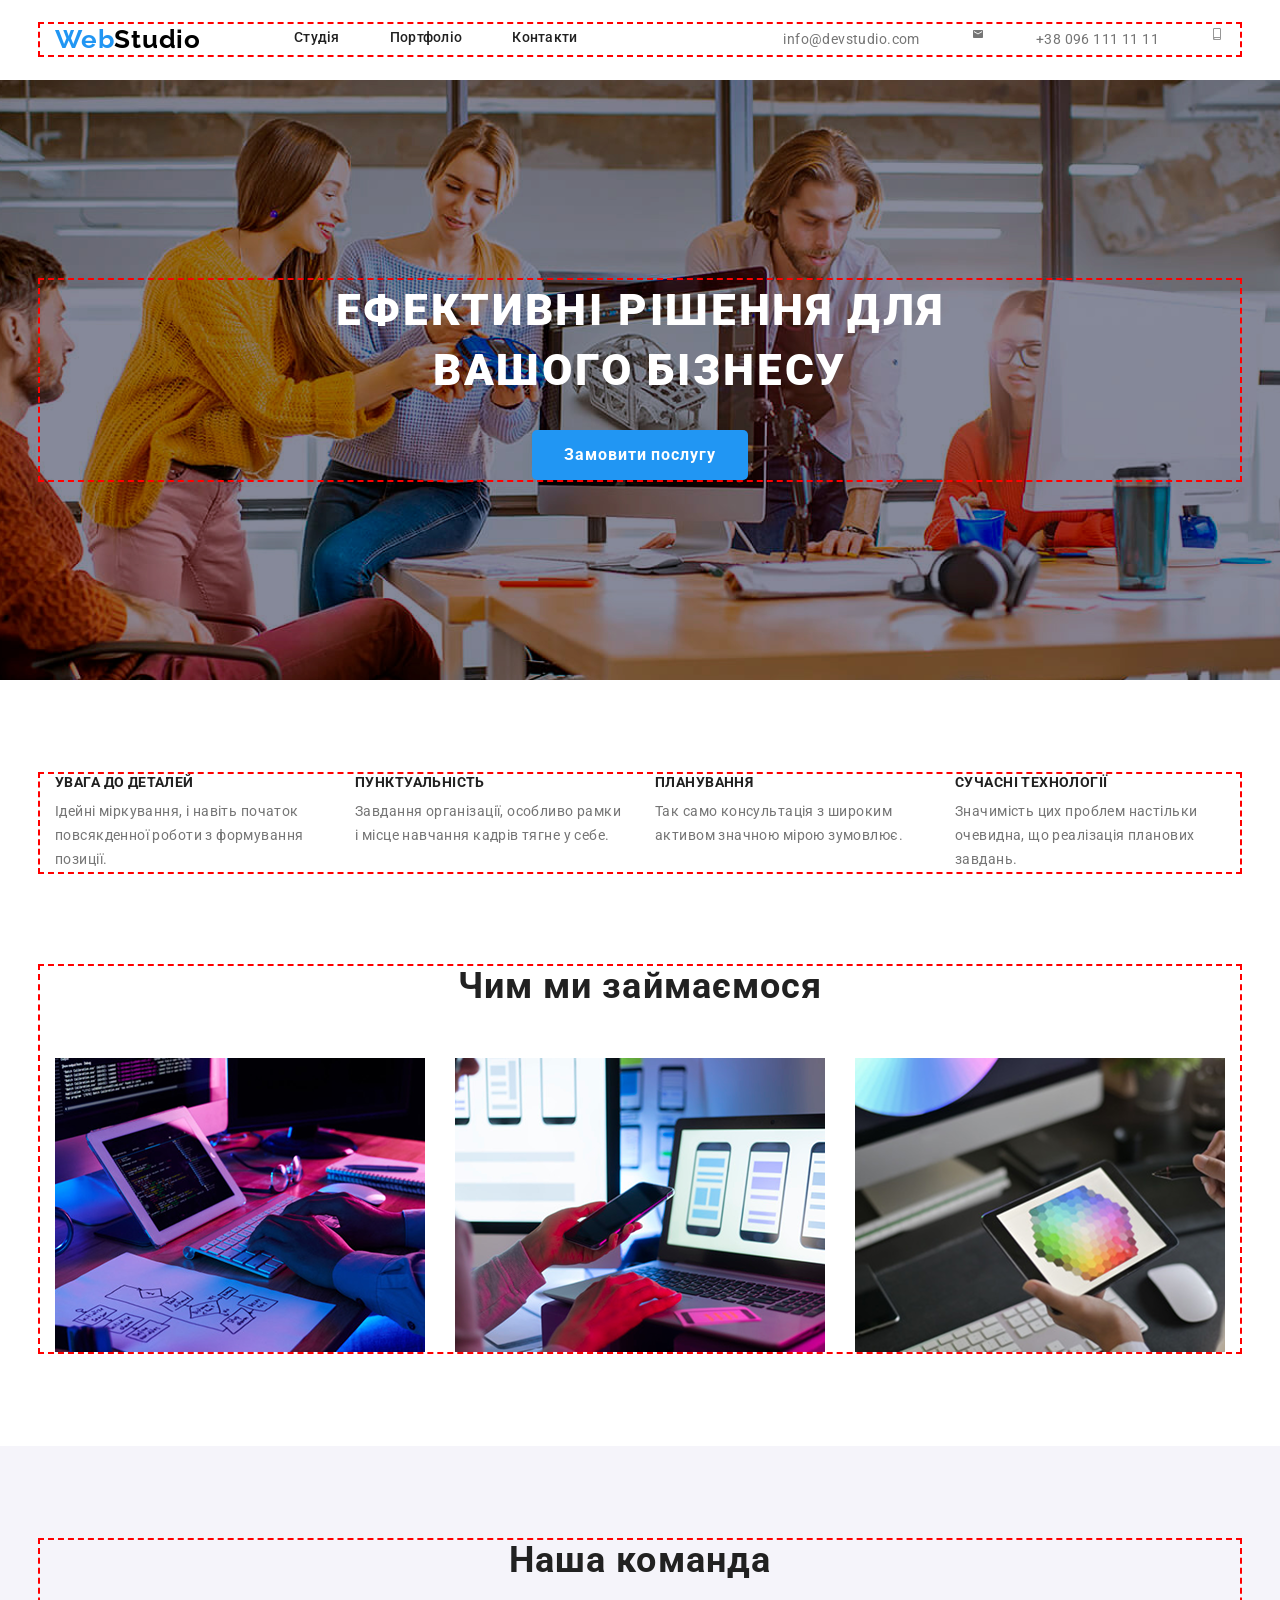
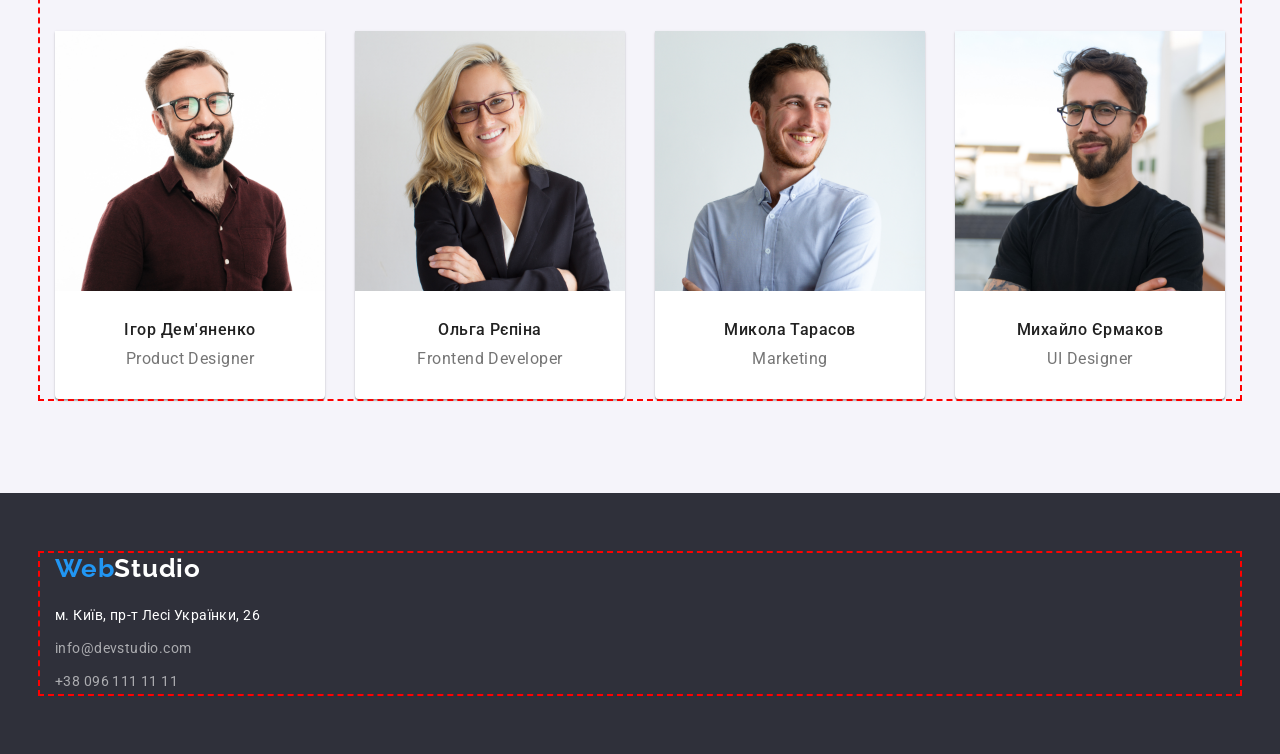
==== index.html @ 9918367f "svg sprites" ====
<!DOCTYPE html>
<html lang="en">
<head>
    <meta charset="UTF-8">
    <meta name="viewport" content="width=device-width, initial-scale=1.0">
    <title>WebStudio</title>
<link rel="preconnect" href="https://fonts.googleapis.com">
<link rel="preconnect" href="https://fonts.gstatic.com" crossorigin>
<link href="https://fonts.googleapis.com/css2?family=Raleway:ital,wght@0,100..900;1,100..900&family=Roboto:ital,wght@0,100..900;1,100..900&display=swap" rel="stylesheet">
<link rel="stylesheet" href="https://cdnjs.cloudflare.com/ajax/libs/modern-normalize/3.0.1/modern-normalize.min.css" integrity="sha512-q6WgHqiHlKyOqslT/lgBgodhd03Wp4BEqKeW6nNtlOY4quzyG3VoQKFrieaCeSnuVseNKRGpGeDU3qPmabCANg==" crossorigin="anonymous" referrerpolicy="no-referrer" />    
<link rel="stylesheet" href="./Css/reset.css">
<link rel="stylesheet" href="./Css/style.css">
</head>
<body>
<header class="header">
<div class="container">
<a class="header-logo" href="./index.html">
  <span class="header-logo-blue">Web</span>Studio
</a>
<nav class="header-navigation">
<ul class="header-list">
 <li class="header-item"><a class="header-link" href="./index.html">Студія</a></li>
 <li class="header-item"><a class="header-link" href="./portfolio.html">Портфоліо</a></li>
 <li class="header-item"><a class="header-link" href="">Контакти</a></li>  
</ul>
</nav>
<ul class="header-contacts">
    <li class="header-contacts-item"><a class="header-contacts-email" href="mailto:info@devstudio.com">info@devstudio.com</a></li><svg class="header-icons">
        <use href="/Images/symbol-defs.svg#email"></use>

    </svg>
    <li class="header-contacts-item"><a class="header-contacts-tel" href="tel:+38 096 111 11 11">+38 096 111 11 11</a></li><svg class="header-icons">
        <use href="/Images/symbol-defs.svg#smartphone"></use>

    </svg>
</ul>
<button type="button" class="header-menu">
    <img class="header-mobile" src="./Images/menu_40px.png" alt="Відкрити меню">
</button>
</div>
</header>  
<main class="main">
<section class="hero">
<div class="container">
<h1 class="hero-title">Ефективні рішення для вашого бізнесу</h1>
<button class="hero-button" type="button">Замовити послугу</button>   
</div>
</section>
 <section class="features">
<div class="container">
<ul class="features-list">
    <li class="features-item"> 
        <h3 class="features-title">УВАГА ДО ДЕТАЛЕЙ</h3>
        <p class="features-text">Ідейні міркування, і навіть початок повсякденної роботи з формування позиції.</p>
    </li>
    <li class="features-item">
        <h3 class="features-title">ПУНКТУАЛЬНІСТЬ</h3>
        <p class="features-text">Завдання організації, особливо рамки і місце навчання кадрів тягне у себе.</p>
    </li>
    <li class="features-item">
        <h3 class="features-title">ПЛАНУВАННЯ</h3>
        <p class="features-text">Так само консультація з широким активом значною мірою зумовлює.</p>
    </li>
    <li class="features-item">
        <h3 class="features-title">СУЧАСНІ ТЕХНОЛОГІЇ</h3>
        <p class="features-text">Значимість цих проблем настільки очевидна, що реалізація планових завдань.</p>
    </li>
</ul>
</div>
</section>
<section class="gallery">
<div class="container">
<h2 class="gallery-title">Чим ми займаємося</h2>
<ul class="gallery-list">
    <li class="gallery-item"><img class="gallery-img" src="./Images/Keyboard.png" alt="Coding"></li>
    <li class="gallery-item"><img class="gallery-img" src="./Images/Phone.png" alt="MultiDeviceSupport"></li>
    <li class="gallery-item"><img class="gallery-img" src="./Images/ColorChange.png" alt="Design"></li>
</ul>  
</div> 
</section> 
<section class="team">
    <div class="container">
<h2 class="team-title">Наша команда</h2>    
<ul class="team-list">
    <li class="team-item">
        <img class="team-img" src="./Images/ІгорДем'яненко.png" alt="Product Designer">
        <h3 class="team-name">Ігор Дем'яненко</h3>
        <p class="team-text">Product Designer</p>
    </li>
    <li class="team-item">
        <img class="team-img" src="./Images/ОльгаРєпіна.png" alt="Frontend Developer">
        <h3 class="team-name">Ольга Рєпіна</h3>
        <p class="team-text">Frontend Developer</p>
    </li>
    <li class="team-item">
        <img class="team-img" src="./Images/МиколаТарасов.png" alt="Marketing">
        <h3 class="team-name">Микола Тарасов</h3>
        <p class="team-text">Marketing</p>
    </li>
    <li class="team-item">
        <img class="team-img" src="./Images/МихайлоЄрмаков.png" alt="UI Designer">
        <h3 class="team-name">Михайло Єрмаков</h3>
        <p class="team-text">UI Designer</p>
    </li>
</ul>
</div>
</section>
</main>  
 <footer class="footer">
<div class="container">
<div class="footer-box">
<a class="footer-logo" href="./index.html">
  <span class="footer-logo-blue">Web</span>Studio
</a>  
<ul class="contacts">
<li class="contacts-item"><p class="contacts-address">м. Київ, пр-т Лесі Українки, 26</p></li>
<li class="contacts-item"><a class="contacts-email" href="mailto:info@devstudio.com">info@devstudio.com</a></li>
<li class="contacts-item"><a class="contacts-tel" href="tel:+38 096 111 11 11">+38 096 111 11 11</a></li>
</ul>
</div>
</div>
</footer>
<script src="./mobile-menu.js"></script>
</body>
</html>
---- Css/style.css ----
:root{    
--accent-color:#2196F3;
--title-color:#212121;
--text-color:#757575;
--text-white:#FFF;
--portfolio-border:#EEE;
--portfolio-bg: rgba(33, 150, 243, 0.90);
}
body {

font-family: "Roboto", sans-serif;
}
.header{
    display: flex;
    padding-top: 10px;
    padding-bottom: 10px;
}
.header-contacts-email{
color: var(--text-color);
font-family: Roboto;
font-size: 14px;
font-style: normal;
font-weight: 400;
line-height: 1.71;
letter-spacing: 0.42px;
animation-duration: 3000ms;
animation-name: LogoScale;    
}
.header-navigation{
display: none;
text-decoration: none;
}
.header-contacts-tel {
    color: var(--text-color); 
    font-family: Roboto;
    font-size: 14px;
    font-style: normal;
    font-weight: 400;
    line-height: 1.71;
    letter-spacing: 0.42px;



}
.header-item{
    animation-duration: 3000ms;
animation-name: LogoScale;
}
.header-contacts-item{
    animation-duration: 3000ms;
animation-name: LogoScale;
}

.header-logo {
color: #000; 
margin-right: auto;
font-family: Raleway;
font-size: 26px;
font-weight: 700;
line-height: 1.19;
letter-spacing: 0.72px;
text-decoration:none;
animation-duration: 3000ms;
animation-name: LogoScale;
animation-iteration-count: infinite;
}
.header-icons{
    width: 16.0px;
height: 12.0px;
fill: var(--text-color);
}
.header-contacts-tel{
    width: 16.0px;
height: 10.0px;

}
@keyframes LogoScale{
0%{
scale: 1;
}
50%{
   transform: rotate(3deg);
scale: 1.15;
}
100%{
scale: 1;
}
}
.header-logo-blue{
color: var(--accent-color);    
}
.header-list{
    list-style: none;
    display: flex;
    gap: 50px;
    
}
.header-contacts{
display: none;
list-style: none;
gap: 50px;
margin-left: auto;
}

.header-link{
    color: var(--title-color);
font-size: 14px;
font-style: normal;
font-weight: 500;
line-height: 1.14;
letter-spacing: 0.28px;
text-decoration: none;
}
.header-link::after{
    content: "";
        display: block;
        width: 100%;
        height: 5px;
        background-color: var(--accent-color);
        position: relative;
        left: 0;
        bottom: -20px;
        opacity: 0;
        border-radius: 2px;
}
.header-link:hover::after{
    opacity: 1;
}
.header-menu{
    width: 40.0px;
height: 40.0px;

}
.hero{
padding-top: 118px;
padding-bottom: 118px;
background-image: url(./Img.png);
background-repeat: no-repeat;
    background-size: cover;
    background-position: center;
  display: flex;
  align-items: center;
  justify-content: center;
text-align: center;
gap: 30px;
}
.hero-title{
    flex-shrink: 0;


    color: #FFF;
text-align: center;
font-family: Roboto;
font-size: 26px;
font-style: normal;
font-weight: 900;
line-height: 42px;
letter-spacing: 1.56px;
text-transform: uppercase;
        width: 100%;
        min-width: 0;

}
.hero-button{
width: 200.0px;
height: 50.0px;
background-color:var(--accent-color);
color: var(--text-white);
font-family: Roboto;
font-size: 16px;
font-style: normal;
font-weight: 700;
line-height: 1.87;
letter-spacing: 0.96px;
display: flex;
justify-content: center;
align-items: center;
border-radius: 5px;
    animation-duration: 3000ms;
animation-name: hbScale;
}
@keyframes hbScale{
    0%{
transform: scaleX(1);
transform: scaleY(1);
    }
25%{
transform: scaleX(1.3);
}   
    50%{
transform: scaleX(1.2);
transform: scaleY(1.2);
    }
    100%{
transform: scale(1);
    }
}
.features{
padding-top: 60px;
padding-bottom: 60px;
}
.features-list{
    display: flex;
  gap: 30px;
  flex-wrap: wrap;
}
.features-title{
    margin-bottom: 10px;
    color: var(--title-color);
text-align: center;
font-family: Roboto;
font-size: 14px;
font-style: normal;
font-weight: 700;
line-height: normal;
letter-spacing: 0.42px;
text-transform: uppercase;

}
.features-item{
animation-duration: 3000ms;
animation-name: ftItemScale;
}
@keyframes ftItemScale{
    0%{
transform: scale(1);
    }
    50%{
transform: scale(1.05);
    }
    100%{
transform: scale(1);
    }
}
@keyframes glItemScale{
0%{
transform: scale(1);
}
50%{
transform: scale(1.08);
}
100%{
transform: scale(1);
}
}
.features-text{
    color: var(--text-color);
font-family: Roboto;
font-size: 14px;
font-style: normal;
font-weight: 400;
line-height: 1.71;
letter-spacing: 0.42px;
}
.gallery{
padding-bottom: 94px;
display: none;
}
.gallery-title{
color: var(--title-color);
font-family: Roboto;
font-size: 36px;
font-style: normal;
font-weight: 700;
line-height: 1.16;
letter-spacing: 1.08px;
display: flex;
justify-content: center;
margin-bottom: 50px;
}
.gallery-list{

    display: flex;

    gap: 30px;
}
.gallery-item{
    
    animation-duration: 5000ms;
animation-name: glItemScale;
}
.team{
    background-color: #F5F4FA;
    padding-top: 60px;
    padding-bottom: 60px;
}
.team-list{
/* flex-direction: column;
    display: flex; */
    gap: 30px;
display: grid;
grid-template-columns: 100%;
}

.team-item{
border-radius: 0 0 4px 4px;
background: var(--text-white);
box-shadow: 0 1px 3px 0 rgba(0, 0, 0, 0.12), 0 1px 1px 0 rgba(0, 0, 0, 0.14), 0 2px 1px 0 rgba(0, 0, 0, 0.20);

animation-duration: 3000ms;
animation-name: tItemScale;

}
@keyframes tItemScale{
    0%{
transform: scale(1);
    }
    50%{
transform: scale(1.1);
    }
    100%{
transform: scale(1);        
    }
}
.team-title{
color: var(--title-color);
font-family: Roboto;
font-size: 28px;
font-style: normal;
font-weight: 700;
line-height: 1.16;
letter-spacing: 0.84px;
display: flex;
justify-content: center;
margin-bottom: 30px;
}
.team-name{
color: var(--title-color);
font-family: Roboto;
font-size: 16px;
font-style: normal;
font-weight: 500;
line-height: 1.18;
letter-spacing: 0.48px;
display: flex;
justify-content: center;
margin-top: 30px;
}
.team-text{
color:var(--text-color);
font-family: Roboto;
font-size: 16px;
font-style: normal;
font-weight: 400;
line-height: 1.18;
letter-spacing: 0.48px;
display: flex;
justify-content: center;
margin: 10px;
margin-bottom: 30px;
}
.footer{
    background-color: #2F303A;
    margin: 0%;
padding-top: 60px;
padding-bottom: 60px;
}
.footer-box{
    text-align: center;
}
.contacts{
list-style: none;
}
.contacts-address{
color: var(--text-white);
text-decoration: none;
font-family: Roboto;
font-size: 14px;
font-style: normal;
font-weight: 400;
line-height: 1.71;
letter-spacing: 0.42px;
margin-top: 20px;
margin-bottom: 9px;
}
.contacts-email{
    color: rgba(255, 255, 255, 0.60);
font-family: Roboto;
font-size: 14px;
font-style: normal;
font-weight: 400;
line-height: 1.71;
letter-spacing: 0.42px;
}
.contacts-tel{
    color: rgba(255, 255, 255, 0.60);
font-family: Roboto;
font-size: 14px;
font-style: normal;
font-weight: 400;
line-height: 1.71;
letter-spacing: 0.42px;
}
.contacts-item:nth-child(2){
    margin-bottom: 9px;
}
.fillters{
flex-wrap: wrap;    
display: flex;
justify-content: center;
flex-direction: row;
padding-top: 94px;
padding-bottom: 50px;
}
.fillters .container{
    width: 326.0px;
height: 91.0px;

}
.fillters-list{
list-style: none;
display: flex;
    justify-content: center;
    flex-direction: row;
gap: 8px;
}
.fillters-button{
background-color: #F5F4FA;
color:var(--title-color);
text-align: center;
font-family: Roboto;
font-size: 16px;
font-style: normal;
font-weight: 500;
line-height: 1.62;
letter-spacing: 0.48px;
border-radius: 4px;
}
.portfolio-list{
list-style: none;
display: flex;
justify-content: center;
align-items: center;
flex-wrap: wrap;
gap: 30px;
}
.portfolio-item{
background-color: var(--text-white);    
border: 1px solid var(--portfolio-border);
width: 100%;
}
.portfolio-item:hover{
    .over{
        opacity: 1;
    }
}
.wrapper{
    position: relative;
}
.wrap{
    padding-left: 24px;
    padding-right: 24px;
    padding-bottom: 20px;
    padding-top: 20px;
}
.over{
    position: absolute;
    top: 0;
    left: 0;
color: var(--text-white);
    font-size: 18px;
    font-style: normal;
    font-weight: 400;
    line-height: 28px;
    letter-spacing: 0.54px;
    background: var(--portfolio-bg);
    width: 100%;
    height: 100%;
    padding: 63px 24px;
    opacity: 0;
}
.portfolio-img{
width: 100%;
height: auto;
}
.portfolio-title{
color:var(--title-color);
font-family: Roboto;
font-size: 18px;
font-style: normal;
font-weight: 700;
line-height: 2;
letter-spacing: 1.08px;
display: flex;
    
}
.portfolio-text{
color: var(--text-color);
font-family: Roboto;
font-size: 16px;
font-style: normal;
font-weight: 400;
line-height: 1.85;
letter-spacing: 0.48px;

}
.footer-logo{
color: var(--text-white);
font-family: Raleway;
font-size: 26px;
font-weight: 700;
line-height: 1.19;
letter-spacing: 0.78px;
text-decoration:none;

}
.footer-logo-blue{
color: var(--accent-color);  
}  
.header-link:hover{
color: var(--accent-color);    
}
.header-contacts-email:hover{
color: var(--accent-color);
}
.header-contacts-tel:hover{
color: var(--accent-color);
}
.fillters-button:hover{
color: var(--text-white);
background-color: var(--accent-color);
}
.container{
    outline: 2px dashed red;
    max-width: 1200px;
        margin: 0 auto;
        padding: 0 15px;
}

.header .container {
    display: flex;
    align-items: center;
}
.hero .container{
display: flex;
flex-direction: column;
align-items: center;
gap: 30px;
}
.features .container{
    display: flex;
    align-items: center;
    justify-items: center;
    flex-direction: row;
}
.team .container{
display: flex;
align-items: center; 
justify-content: center;
flex-direction: column;   
}
.portfolio .container{
margin-bottom: 94px;
display: flex;
    justify-content: space-between;
    align-items: flex-start;
}





@media (min-width:480px) {
    .container{
        width: 480px;
    }
    .features-item{
        width: 450.0px;
    }
}



@media (min-width:768px) {
    .container{
        width: 768px;
    }
    .header{
    display: flex;
    padding-top: 21px;
    padding-bottom: 21px;
}
.header-logo{
    margin-right: 88px;
}
.header-navigation{
    display: block  ;
}
.header-navigation{
display: block;
text-decoration: none;
}
.hero{
padding-top: 118px;
padding-bottom: 118px;
background-image: url(./Img.png);
background-repeat: no-repeat;
    background-size: cover;
    background-position: center;
    background: rgba(47, 48, 58, 0.40);

  display: flex;
  align-items: center;
  justify-content: center;
text-align: center;
gap: 30px;
}
.hero-title{
    width: 360.0px;
height: 84.0px;
    color: #FFF;
text-align: center;
font-family: Roboto;
font-size: 26px;
font-style: normal;
font-weight: 900;
line-height: 42px;
letter-spacing: 1.56px;
text-transform: uppercase;

}


    .features-item{
        width: 354.0px;
    }
    .features-title{
        text-align: start;
    }
    .team-list{
        
        grid-template-columns: repeat(2, 1fr);
    }
.header-menu{
display: none;

}
.header-mobile{
 
display: none;

}
.portfolio-list{
list-style: none;
display: flex;
justify-content: flex-start;
align-items: center;
flex-wrap: wrap;
gap: 30px;

}
.portfolio-item{
background-color: var(--text-white);    
border: 1px solid var(--portfolio-border);
width: 47.72%;
}
}
.fillters{
    
display: flex;
justify-content: center;
flex-direction: row;
padding-top: 60px;
padding-bottom: 40px;
}
.fillters .container{
    width: 575.0px;
height: 54.0px;

}
@media screen and (min-width: 768px) and (max-width: 1200px) {
    .header-contacts {
        display: flex;
list-style: none;
gap: 8px;
flex-direction: column;
    }
}

@media (min-width:1200px) {
    .container{
        width: 1200px;
    }
    .header{
    display: flex;
    padding-top: 24px;
    padding-bottom: 25px;
}
.header-logo{
    font-size: 26px;
    letter-spacing: 0.78px;
    margin-right: 93px;
}
.header-menu{
display: none;

}
.header-mobile{
 
display: none;

}
.header-contacts {
        display: flex;
list-style: none;
gap: 50px;

    }
    .hero{
padding-top: 200px;
padding-bottom: 200px;
background-image: url(./Img.png) ;
background-repeat: no-repeat;
    background-size: cover;
    background-position: center;
  display: flex;
  align-items: center;
  justify-content: center;
text-align: center;
gap: 30px;
}
    .hero-title{
        width: 696.0px;
height: 120.0px;

    }
.hero-button{
    width: 216.0px;
height: 50.0px;
}
.hero-title{
    width: 696.0px;
height: 120.0px;

    color: #FFF;
text-align: center;
font-family: Roboto;
font-size: 44px;
font-style: normal;
font-weight: 900;
line-height: 60px;
letter-spacing: 2.64px;
text-transform: uppercase;

}
    .features{
padding-top: 94px;
padding-bottom: 94px;
}
.features-item{
    width: 270.0px;
}
.gallery{
    display: block;
}
.team{
    padding-top: 94px;
    padding-bottom: 94px;
}
.team-title{
    margin-bottom: 50px;
    font-size: 36px;
    letter-spacing: 1.08px;
    
}
.team-list{
    grid-template-columns: repeat(4, 1fr);
}
.footer-box{
    text-align: start;
}
.fillters{
 

display: flex;
justify-content: center;
flex-direction: row;
padding-top: 94px;
padding-bottom: 50px;
}
.fillters .container{
    width: 575.0px;
height: 54.0px;

}
.portfolio-item{
background-color: var(--text-white);    
border: 1px solid var(--portfolio-border);
width: 31.625%;
}
}
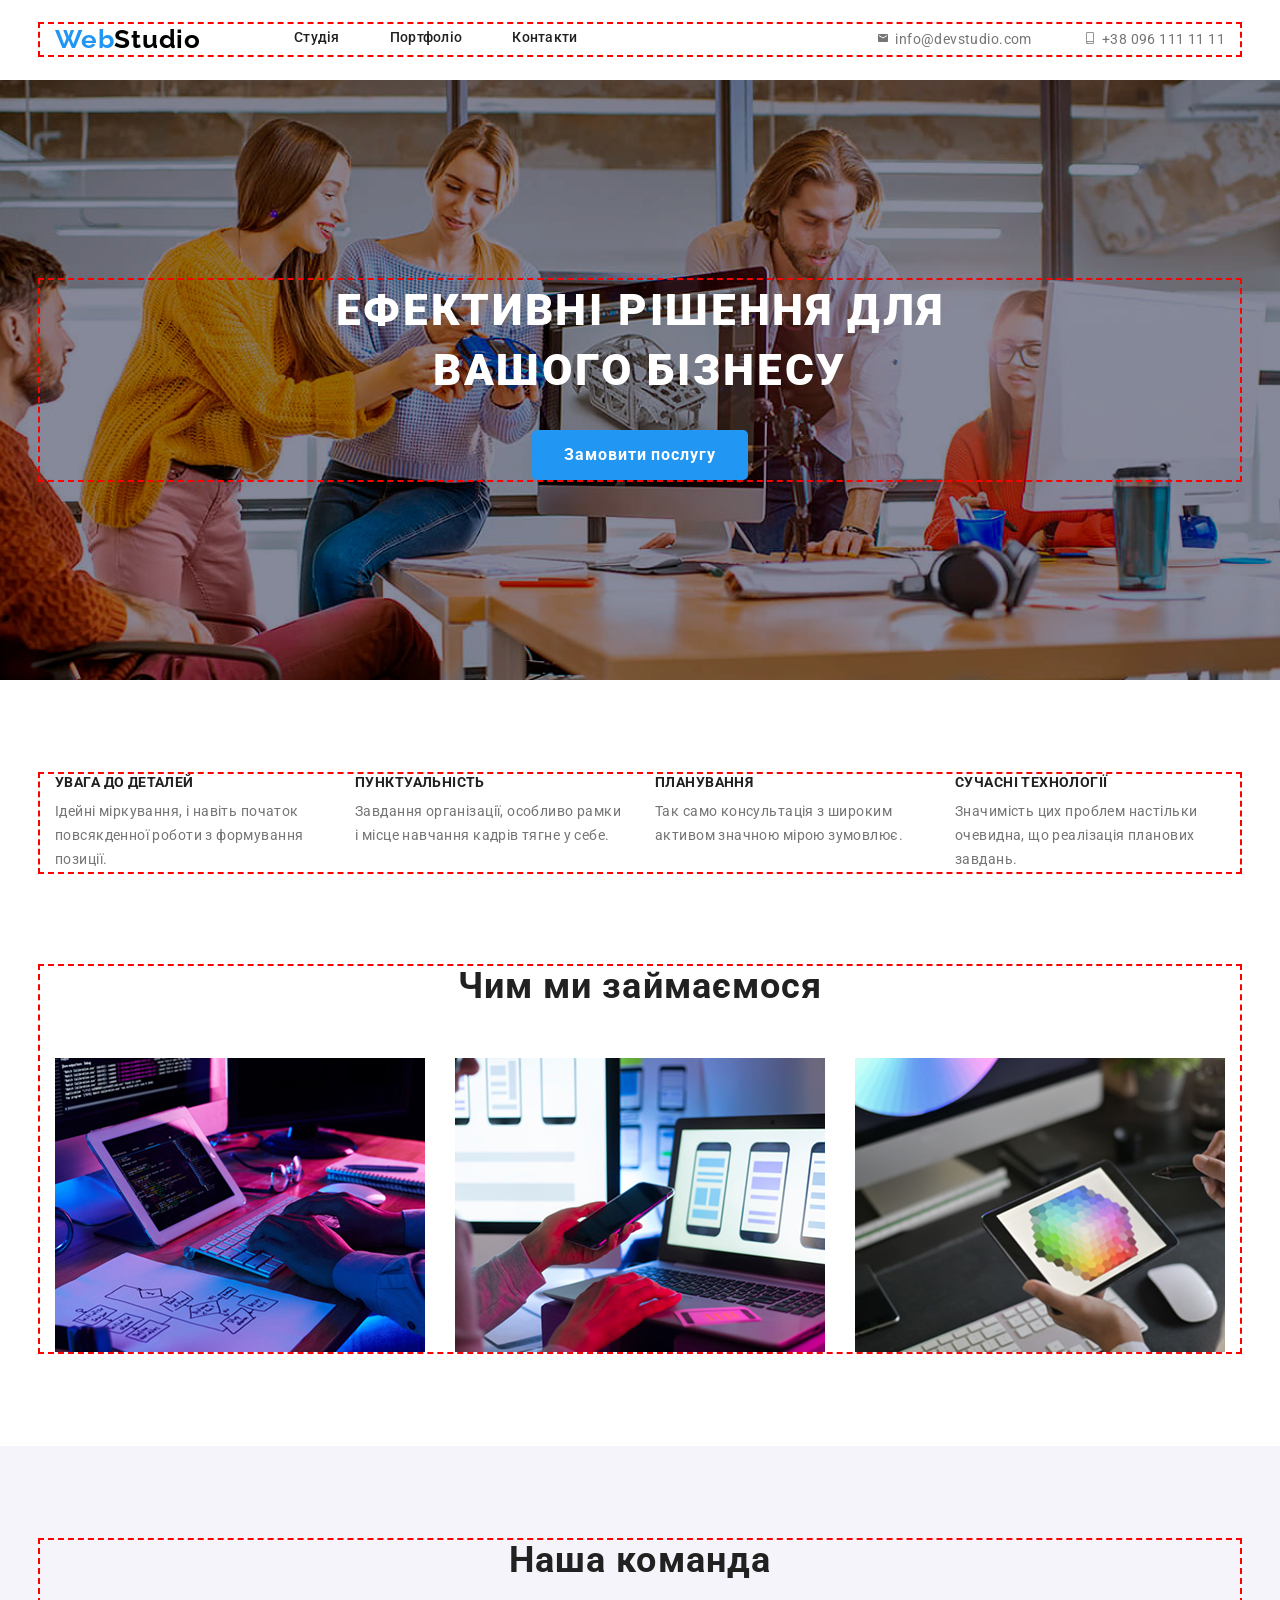
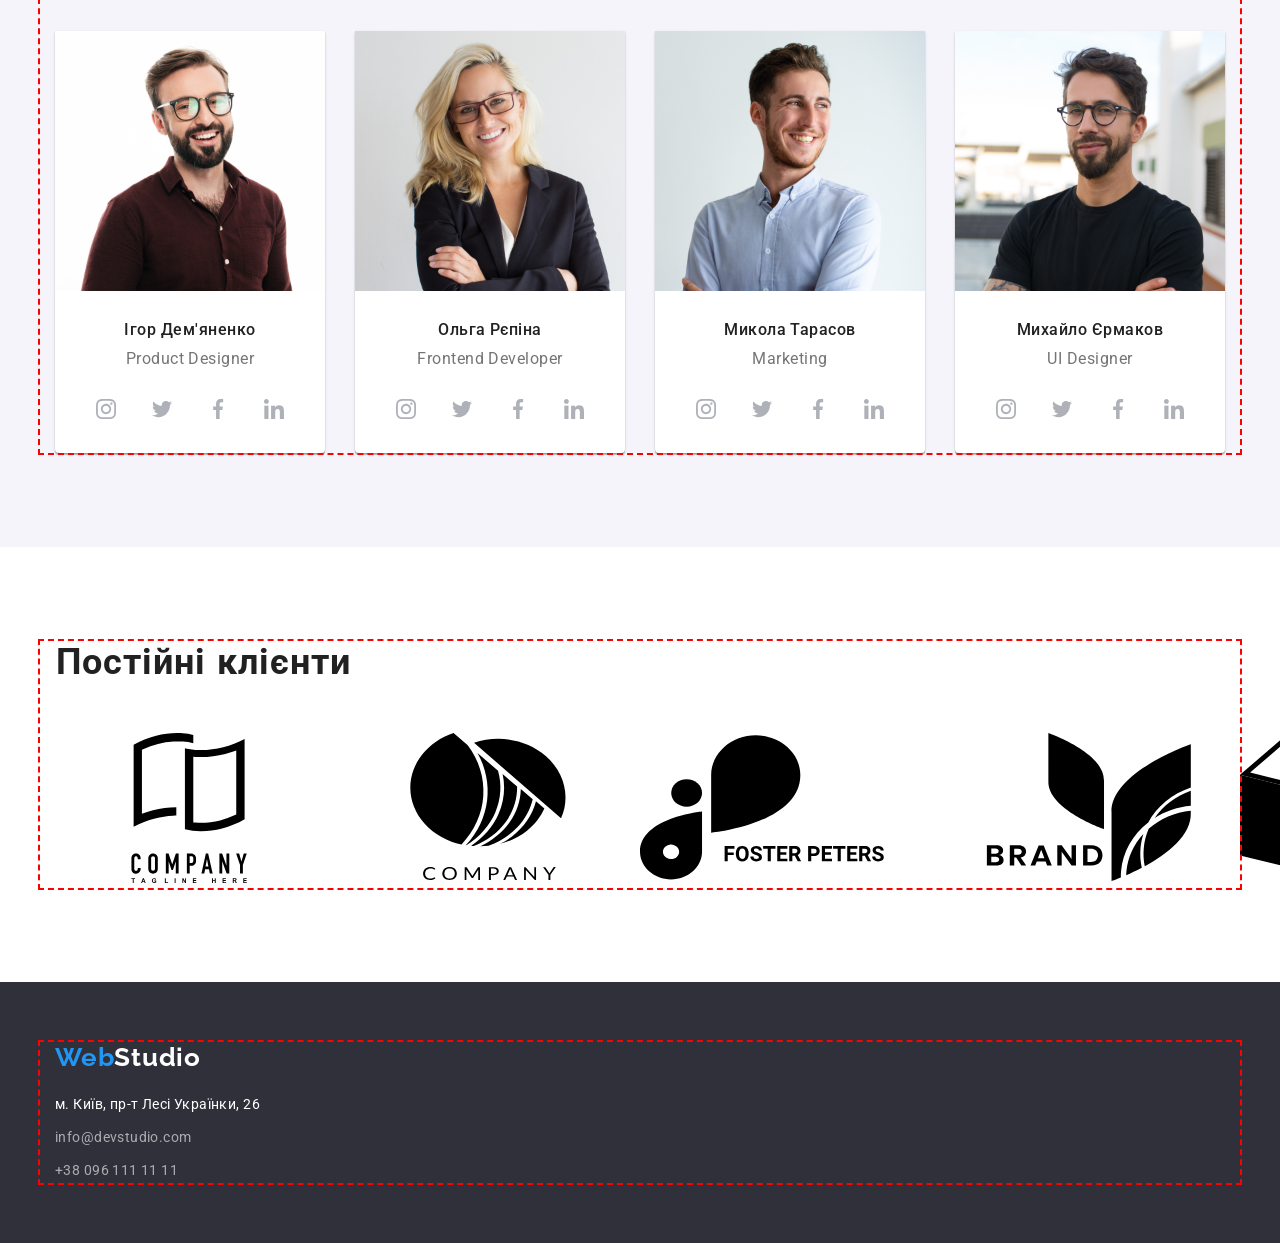
==== commit 497df4c9: "svg sprites  and new section" ====
--- a/index.html
+++ b/index.html
@@ -25,14 +25,25 @@
 </ul>
 </nav>
 <ul class="header-contacts">
-    <li class="header-contacts-item"><a class="header-contacts-email" href="mailto:info@devstudio.com">info@devstudio.com</a></li><svg class="header-icons">
-        <use href="/Images/symbol-defs.svg#email"></use>
-
-    </svg>
-    <li class="header-contacts-item"><a class="header-contacts-tel" href="tel:+38 096 111 11 11">+38 096 111 11 11</a></li><svg class="header-icons">
-        <use href="/Images/symbol-defs.svg#smartphone"></use>
-
-    </svg>
+
+    <li class="header-contacts-item">
+        <a class="header-contacts-link" href="mailto:info@devstudio.com">
+            <svg class="header-icons" width="16" height="12">
+                <use href="./Images/symbol-defs.svg#email"></use>
+            </svg>
+            <span class="header-contacts-email">info@devstudio.com</span>
+        </a>
+    </li>
+
+    <li class="header-contacts-item">
+        <a class="header-contacts-link" href="tel:+380961111111">
+            <svg class="header-icons" width="10" height="16">
+                <use href="./Images/symbol-defs.svg#smartphone"></use>
+            </svg>
+            <span class="header-contacts-tel">+38 096 111 11 11</span>
+        </a>
+    </li>
+
 </ul>
 <button type="button" class="header-menu">
     <img class="header-mobile" src="./Images/menu_40px.png" alt="Відкрити меню">
@@ -86,24 +97,182 @@
         <img class="team-img" src="./Images/ІгорДем'яненко.png" alt="Product Designer">
         <h3 class="team-name">Ігор Дем'яненко</h3>
         <p class="team-text">Product Designer</p>
-    </li>
+        <ul class="team-items">
+            <li class="team-elem">
+                <a href="" class="team-link">
+                    <svg class="team-icon">
+                        <use href="./Images/symbol-defs.svg#instagram"></use>
+                    </svg>
+                </a>
+            </li>
+            <li class="team-elem">
+                <a href="" class="team-link">
+                    <svg class="team-icon">
+                        <use href="./Images/symbol-defs.svg#twitter"></use>
+                    </svg>
+                </a>
+            </li>
+            <li class="team-elem">
+                <a href="" class="team-link">
+                    <svg class="team-icon">
+                        <use href="./Images/symbol-defs.svg#facebook-1"></use>
+                    </svg>
+                </a>
+            </li>
+            <li class="team-elem">
+                <a href="" class="team-link">
+                    <svg class="team-icon">
+                        <use href="./Images/symbol-defs.svg#linkedin"></use>
+                    </svg>
+                </a>
+            </li>
+        </ul>
+    </li>
+
     <li class="team-item">
         <img class="team-img" src="./Images/ОльгаРєпіна.png" alt="Frontend Developer">
         <h3 class="team-name">Ольга Рєпіна</h3>
         <p class="team-text">Frontend Developer</p>
+        <ul class="team-items">
+            <li class="team-elem">
+                <a href="" class="team-link">
+                    <svg class="team-icon">
+                        <use href="./Images/symbol-defs.svg#instagram"></use>
+                    </svg>
+                </a>
+            </li>
+            <li class="team-elem">
+                <a href="" class="team-link">
+                    <svg class="team-icon">
+                        <use href="./Images/symbol-defs.svg#twitter"></use>
+                    </svg>
+                </a>
+            </li>
+            <li class="team-elem">
+                <a href="" class="team-link">
+                    <svg class="team-icon">
+                        <use href="./Images/symbol-defs.svg#facebook-1"></use>
+                    </svg>
+                </a>
+            </li>
+            <li class="team-elem">
+                <a href="" class="team-link">
+                    <svg class="team-icon">
+                        <use href="./Images/symbol-defs.svg#linkedin"></use>
+                    </svg>
+                </a>
+            </li>
+        </ul>
     </li>
     <li class="team-item">
         <img class="team-img" src="./Images/МиколаТарасов.png" alt="Marketing">
         <h3 class="team-name">Микола Тарасов</h3>
         <p class="team-text">Marketing</p>
+        <ul class="team-items">
+            <li class="team-elem">
+                <a href="" class="team-link">
+                    <svg class="team-icon">
+                        <use href="./Images/symbol-defs.svg#instagram"></use>
+                    </svg>
+                </a>
+            </li>
+            <li class="team-elem">
+                <a href="" class="team-link">
+                    <svg class="team-icon">
+                        <use href="./Images/symbol-defs.svg#twitter"></use>
+                    </svg>
+                </a>
+            </li>
+            <li class="team-elem">
+                <a href="" class="team-link">
+                    <svg class="team-icon">
+                        <use href="./Images/symbol-defs.svg#facebook-1"></use>
+                    </svg>
+                </a>
+            </li>
+            <li class="team-elem">
+                <a href="" class="team-link">
+                    <svg class="team-icon">
+                        <use href="./Images/symbol-defs.svg#linkedin"></use>
+                    </svg>
+                </a>
+            </li>
+        </ul>
     </li>
     <li class="team-item">
         <img class="team-img" src="./Images/МихайлоЄрмаков.png" alt="UI Designer">
         <h3 class="team-name">Михайло Єрмаков</h3>
         <p class="team-text">UI Designer</p>
-    </li>
-</ul>
-</div>
+        <ul class="team-items">
+            <li class="team-elem">
+                <a href="" class="team-link">
+                    <svg class="team-icon">
+                        <use href="./Images/symbol-defs.svg#instagram"></use>
+                    </svg>
+                </a>
+            </li>
+            <li class="team-elem">
+                <a href="" class="team-link">
+                    <svg class="team-icon">
+                        <use href="./Images/symbol-defs.svg#twitter"></use>
+                    </svg>
+                </a>
+            </li>
+            <li class="team-elem">
+                <a href="" class="team-link">
+                    <svg class="team-icon">
+                        <use href="./Images/symbol-defs.svg#facebook-1"></use>
+                    </svg>
+                </a>
+            </li>
+            <li class="team-elem">
+                <a href="" class="team-link">
+                    <svg class="team-icon">
+                        <use href="./Images/symbol-defs.svg#linkedin"></use>
+                    </svg>
+                </a>
+            </li>
+        </ul>
+    </li>
+</ul>
+</div>
+</section>
+<section class="clients">
+    <div class="container">
+    <h2 class="client-title">Постійні клієнти</h2>
+<ul class="client-icons">
+    <li class="client-item">
+        <svg class="client-icon">
+            <use href="./Images/symbol-defs.svg#group"></use>
+        </svg>
+    </li>
+    <li class="client-item">
+        <svg class="client-icon">
+            <use href="./Images/symbol-defs.svg#group-1"></use>
+        </svg>
+    </li>
+    <li class="client-item">
+        <svg class="client-icon">
+            <use href="./Images/symbol-defs.svg#group-2"></use>
+        </svg>
+    </li>
+    <li class="client-item">
+        <svg class="client-icon">
+            <use href="./Images/symbol-defs.svg#group-3"></use>
+        </svg>
+    </li>
+    <li class="client-item">
+        <svg class="client-icon">
+            <use href="./Images/symbol-defs.svg#group-4"></use>
+        </svg>
+    </li>
+    <li class="client-item">
+        <svg class="client-icon">
+            <use href="./Images/symbol-defs.svg#group-5"></use>
+        </svg>
+    </li>
+</ul>
+    </div>
 </section>
 </main>  
  <footer class="footer">
--- a/Css/style.css
+++ b/Css/style.css
@@ -30,6 +30,7 @@
 display: none;
 text-decoration: none;
 }
+
 .header-contacts-tel {
     color: var(--text-color); 
     font-family: Roboto;
@@ -42,6 +43,7 @@
 
 
 }
+
 .header-item{
     animation-duration: 3000ms;
 animation-name: LogoScale;
@@ -49,6 +51,7 @@
 .header-contacts-item{
     animation-duration: 3000ms;
 animation-name: LogoScale;
+    gap: 10px;
 }
 
 .header-logo {
@@ -67,7 +70,17 @@
 .header-icons{
     width: 16.0px;
 height: 12.0px;
-fill: var(--text-color);
+fill: currentColor;
+
+}
+.header-contacts-link {
+
+    color: #757575;
+    text-decoration: none;
+}
+.header-contacts-link:hover,
+.header-contacts-link:focus {
+    color: #2196F3;
 }
 .header-contacts-tel{
     width: 16.0px;
@@ -301,6 +314,23 @@
 animation-name: tItemScale;
 
 }
+.team-items{
+display: flex;
+align-items: flex-end;
+justify-content: center;    
+padding-bottom: 30px;
+gap: 36px;
+}
+.team-icon{
+    width: 20.0px;
+height: 20.0px;
+fill: #AFB1B8;
+transition: 0.3s ease;
+}
+.team-icon:hover{
+    fill: #2196F3;
+    
+}
 @keyframes tItemScale{
     0%{
 transform: scale(1);
@@ -348,6 +378,33 @@
 justify-content: center;
 margin: 10px;
 margin-bottom: 30px;
+}
+.clients{
+    margin-top: 94px;
+    margin-bottom: 94px;
+display: flex;
+justify-content: center;
+align-items: center;
+}
+
+.client-title{
+    color: #212121;
+text-align: center;
+font-family: Roboto;
+font-size: 36px;
+font-style: normal;
+font-weight: 700;
+line-height: normal;
+letter-spacing: 1.08px;
+width: 297.0px;
+height: 42.0px;
+margin-bottom: 50px;
+
+}
+.client-icons{
+    display: flex;
+    justify-content: center;
+    align-items: center;
 }
 .footer{
     background-color: #2F303A;
@@ -427,17 +484,15 @@
 border-radius: 4px;
 }
 .portfolio-list{
-list-style: none;
-display: flex;
-justify-content: center;
-align-items: center;
-flex-wrap: wrap;
+display: grid;
 gap: 30px;
+grid-template-columns: repeat(1, 1fr);
 }
 .portfolio-item{
 background-color: var(--text-white);    
 border: 1px solid var(--portfolio-border);
-width: 100%;
+display: grid;
+
 }
 .portfolio-item:hover{
     .over{
@@ -641,18 +696,13 @@
 
 }
 .portfolio-list{
-list-style: none;
-display: flex;
-justify-content: flex-start;
-align-items: center;
-flex-wrap: wrap;
+display: grid;
 gap: 30px;
-
+grid-template-columns: repeat(2, 1fr);
 }
 .portfolio-item{
 background-color: var(--text-white);    
 border: 1px solid var(--portfolio-border);
-width: 47.72%;
 }
 }
 .fillters{
@@ -786,6 +836,10 @@
 .portfolio-item{
 background-color: var(--text-white);    
 border: 1px solid var(--portfolio-border);
-width: 31.625%;
-}
-}
+}
+.portfolio-list{
+display: grid;
+gap: 30px;
+grid-template-columns: repeat(3, 1fr);
+}
+}
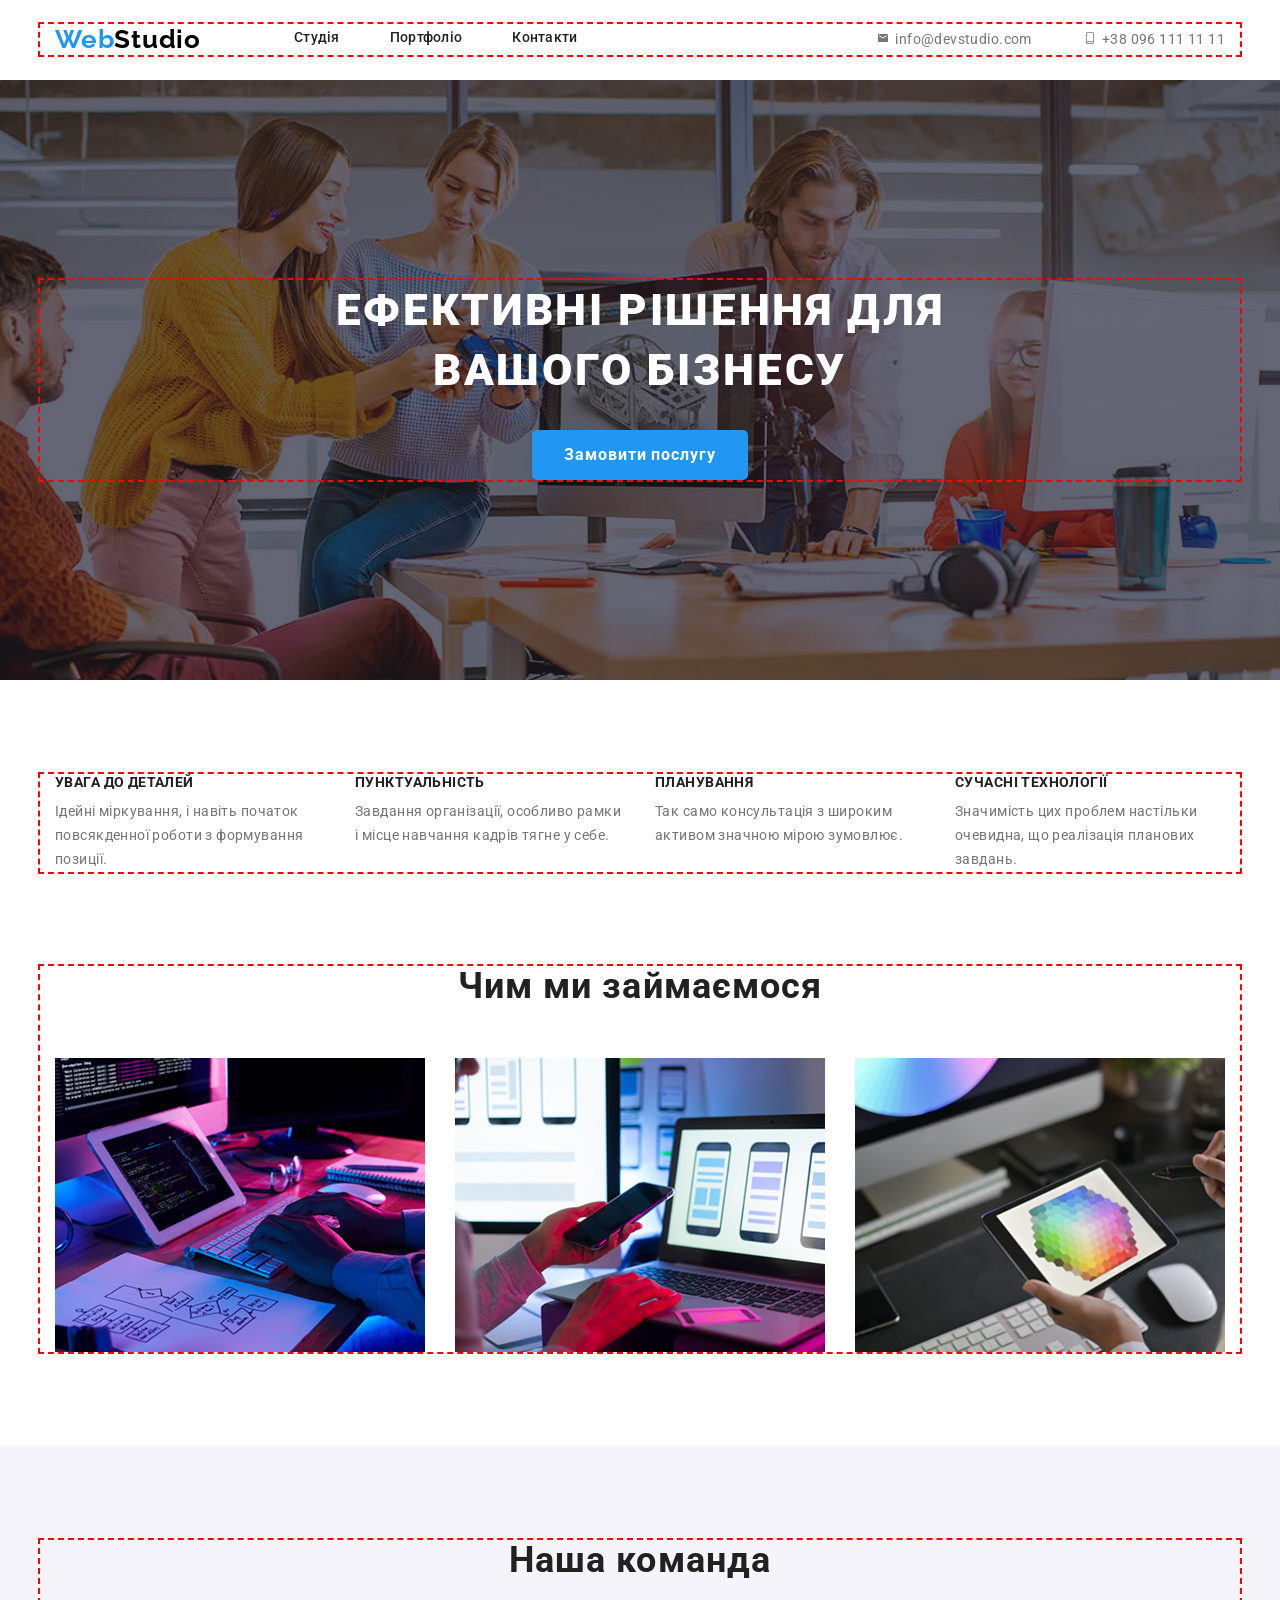
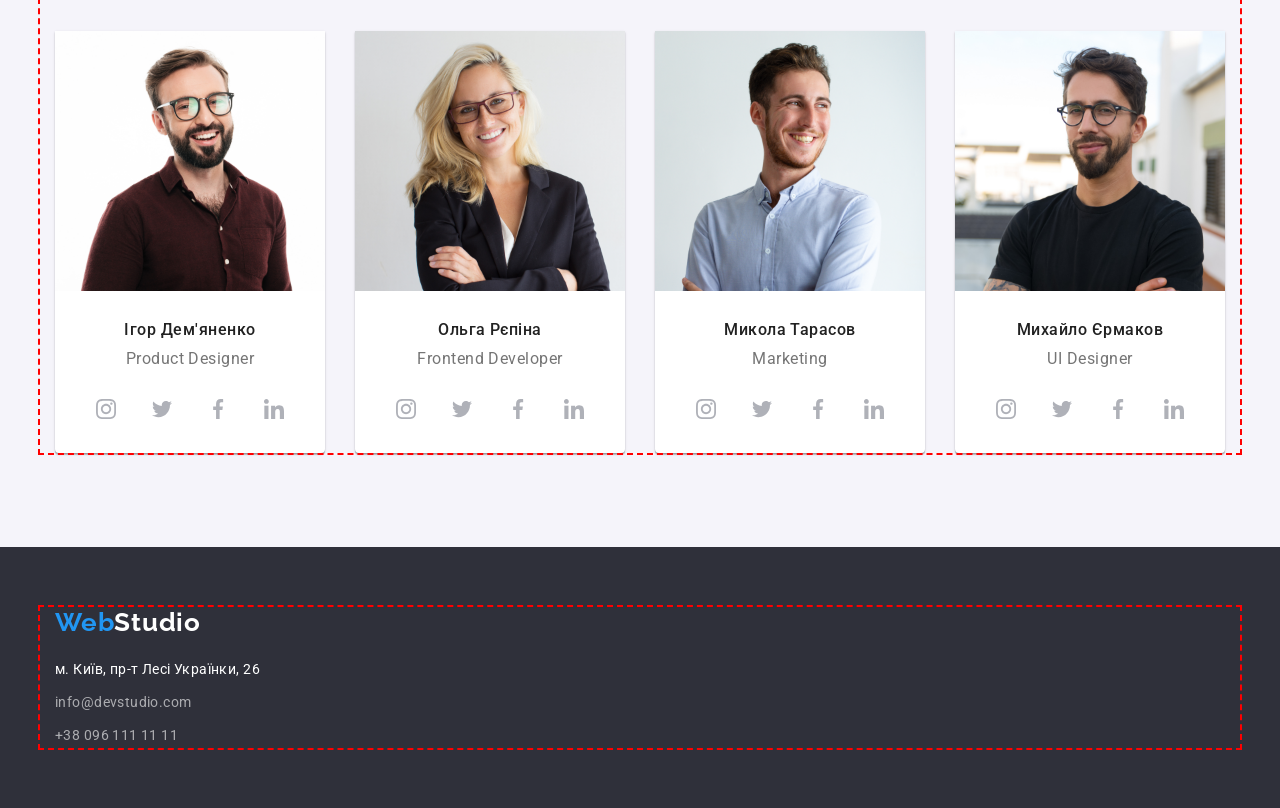
==== commit 23b9d078: "fillters butttons and background gradient" ====
--- a/index.html
+++ b/index.html
@@ -237,7 +237,7 @@
 </ul>
 </div>
 </section>
-<section class="clients">
+<!-- <section class="clients">
     <div class="container">
     <h2 class="client-title">Постійні клієнти</h2>
 <ul class="client-icons">
@@ -273,7 +273,7 @@
     </li>
 </ul>
     </div>
-</section>
+</section> -->
 </main>  
  <footer class="footer">
 <div class="container">
--- a/Css/style.css
+++ b/Css/style.css
@@ -147,7 +147,12 @@
 .hero{
 padding-top: 118px;
 padding-bottom: 118px;
-background-image: url(./Img.png);
+    background:linear-gradient(  rgba(47, 48, 58, 0.40),  rgba(47, 48, 58, 0.40)),
+    url(./Img.png);
+
+    background-position: center;
+    background-size: cover;
+    background-repeat: no-repeat;
 background-repeat: no-repeat;
     background-size: cover;
     background-position: center;
@@ -188,6 +193,7 @@
 display: flex;
 justify-content: center;
 align-items: center;
+box-shadow: 0 4px 4px 0 rgba(0, 0, 0, 0.15);
 border-radius: 5px;
     animation-duration: 3000ms;
 animation-name: hbScale;
@@ -382,9 +388,6 @@
 .clients{
     margin-top: 94px;
     margin-bottom: 94px;
-display: flex;
-justify-content: center;
-align-items: center;
 }
 
 .client-title{
@@ -471,6 +474,7 @@
     flex-direction: row;
 gap: 8px;
 }
+
 .fillters-button{
 background-color: #F5F4FA;
 color:var(--title-color);
@@ -482,6 +486,36 @@
 line-height: 1.62;
 letter-spacing: 0.48px;
 border-radius: 4px;
+transition: 0.25s ease;
+white-space: nowrap;
+padding-top: 6px;
+    padding-bottom: 6px;
+    padding-left: 20px;
+    padding-right: 20px;
+
+}
+.fillters-item:nth-child(1) .fillters-button {
+    width: 73px;
+    padding-top: 6px;
+    padding-bottom: 6px;
+    padding-left: 25px;
+    padding-right: 25px;
+}
+
+.fillters-item:nth-child(2) .fillters-button {
+    width: 125px;
+}
+
+.fillters-item:nth-child(3) .fillters-button {
+    width: 112px;
+}
+
+.fillters-item:nth-child(4) .fillters-button {
+    width: 103px;
+}
+
+.fillters-item:nth-child(5) .fillters-button {
+    width: 130px;
 }
 .portfolio-list{
 display: grid;
@@ -492,12 +526,14 @@
 background-color: var(--text-white);    
 border: 1px solid var(--portfolio-border);
 display: grid;
-
+transition: 0.3s ease;
 }
 .portfolio-item:hover{
     .over{
         opacity: 1;
     }
+box-shadow: 0 1px 1px 0 rgba(0, 0, 0, 0.12), 0 4px 4px 0 rgba(0, 0, 0, 0.06), 1px 4px 6px 0 rgba(0, 0, 0, 0.16);
+scale: 1.03;
 }
 .wrapper{
     position: relative;
@@ -574,6 +610,7 @@
 .fillters-button:hover{
 color: var(--text-white);
 background-color: var(--accent-color);
+box-shadow: 0 3px 1px 0 rgba(0, 0, 0, 0.10), 0 1px 2px 0 rgba(0, 0, 0, 0.08), 0 2px 2px 0 rgba(0, 0, 0, 0.12);
 }
 .container{
     outline: 2px dashed red;
@@ -648,11 +685,11 @@
 .hero{
 padding-top: 118px;
 padding-bottom: 118px;
-background-image: url(./Img.png);
+background:linear-gradient(  rgba(47, 48, 58, 0.40),  rgba(47, 48, 58, 0.40)),
+    url(./Img.png);
 background-repeat: no-repeat;
     background-size: cover;
     background-position: center;
-    background: rgba(47, 48, 58, 0.40);
 
   display: flex;
   align-items: center;
@@ -759,7 +796,8 @@
     .hero{
 padding-top: 200px;
 padding-bottom: 200px;
-background-image: url(./Img.png) ;
+background:linear-gradient(  rgba(47, 48, 58, 0.40),  rgba(47, 48, 58, 0.40)),
+    url(./Img.png);
 background-repeat: no-repeat;
     background-size: cover;
     background-position: center;
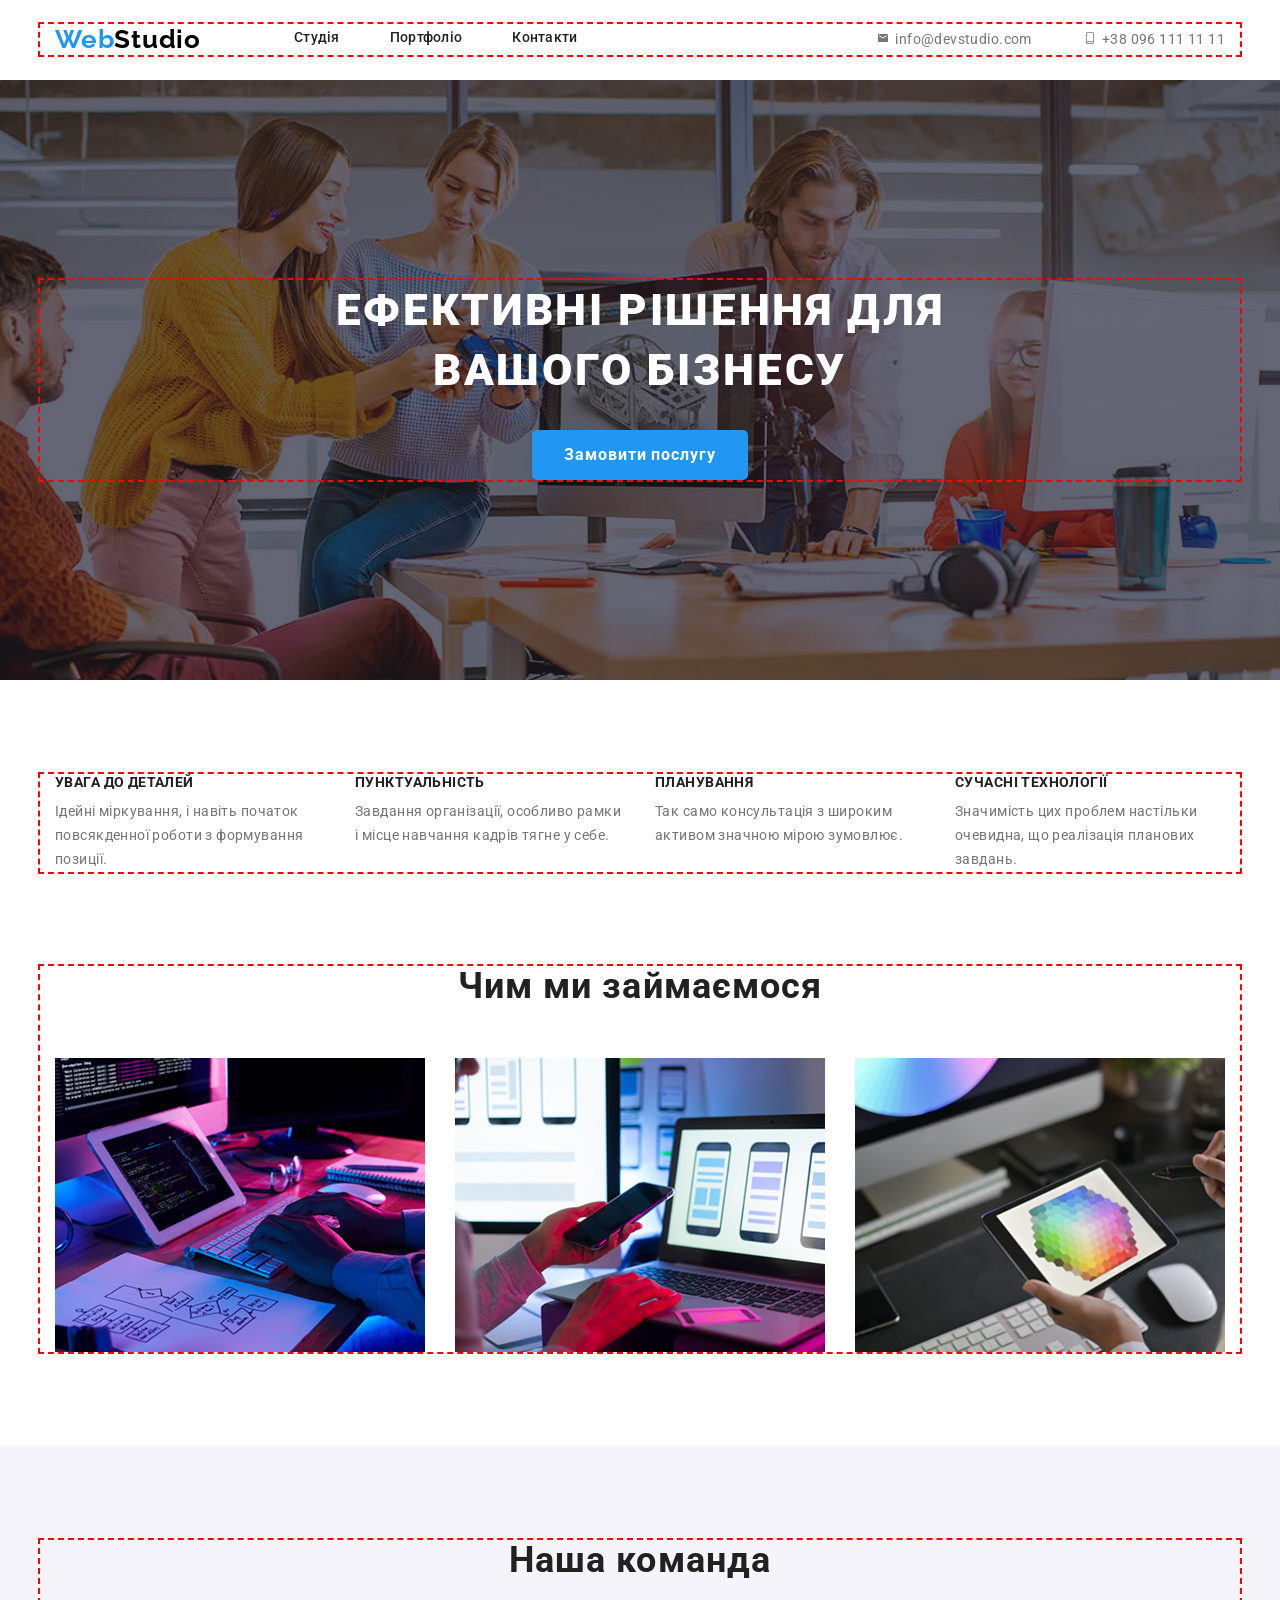
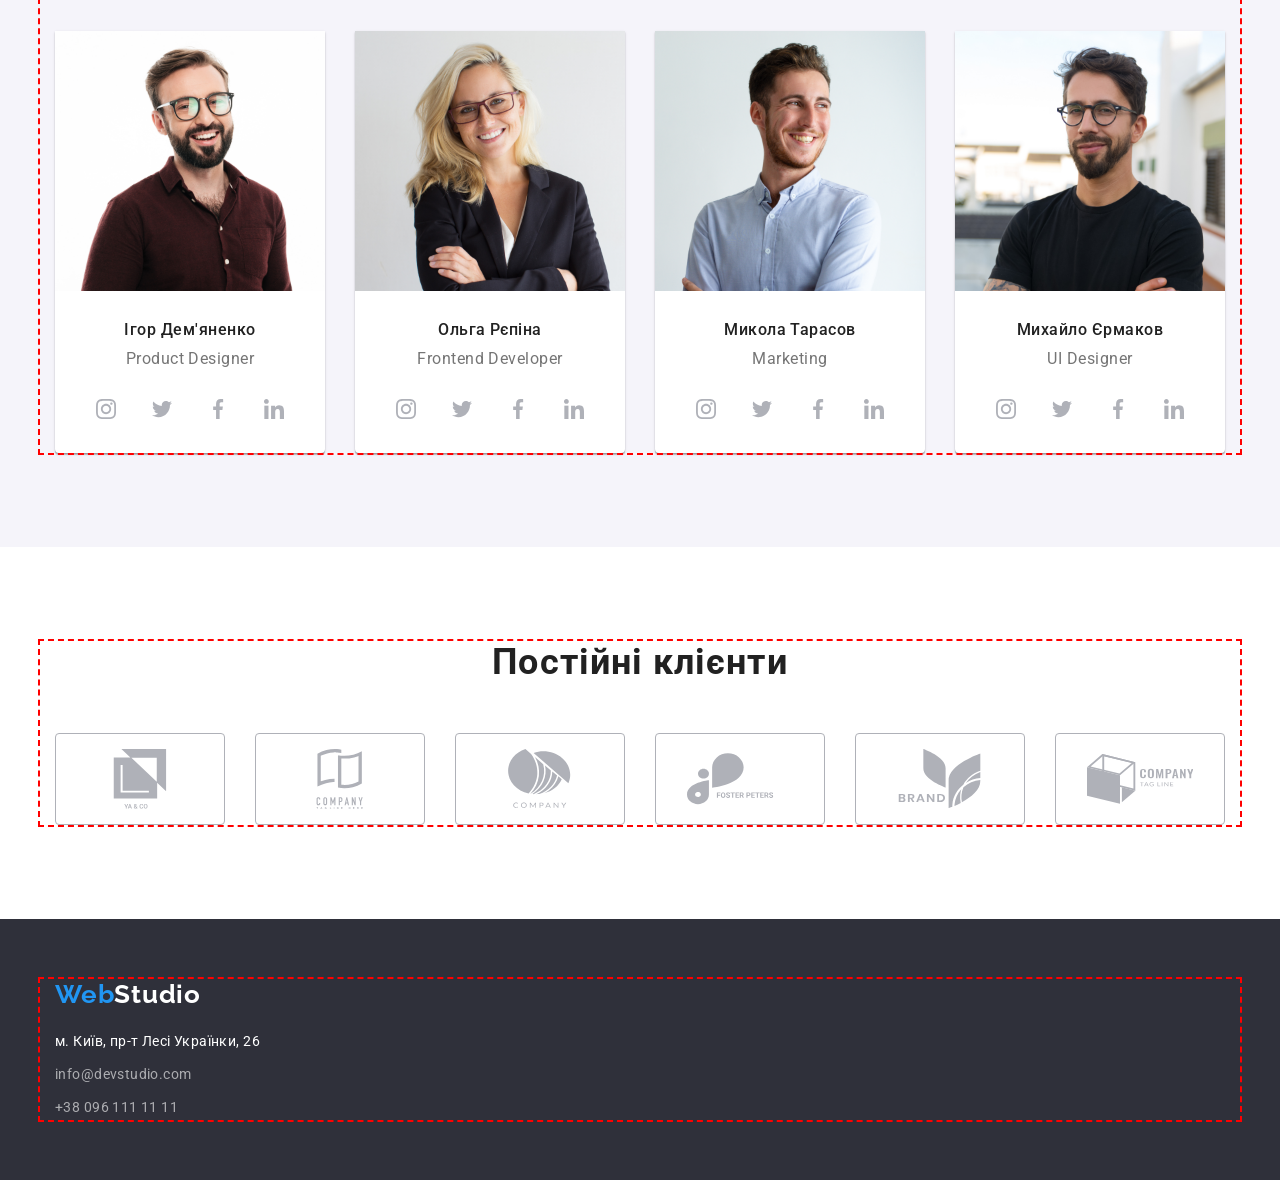
==== commit 13807a21: "hover" ====
--- a/index.html
+++ b/index.html
@@ -237,7 +237,7 @@
 </ul>
 </div>
 </section>
-<!-- <section class="clients">
+<section class="clients">
     <div class="container">
     <h2 class="client-title">Постійні клієнти</h2>
 <ul class="client-icons">
@@ -273,7 +273,7 @@
     </li>
 </ul>
     </div>
-</section> -->
+</section>
 </main>  
  <footer class="footer">
 <div class="container">
--- a/Css/style.css
+++ b/Css/style.css
@@ -320,6 +320,8 @@
 animation-name: tItemScale;
 
 }
+
+
 .team-items{
 display: flex;
 align-items: flex-end;
@@ -332,10 +334,11 @@
 height: 20.0px;
 fill: #AFB1B8;
 transition: 0.3s ease;
+
 }
 .team-icon:hover{
-    fill: #2196F3;
-    
+    fill: #FFFFFF;
+    background-color: #2196F3;
 }
 @keyframes tItemScale{
     0%{
@@ -402,12 +405,37 @@
 width: 297.0px;
 height: 42.0px;
 margin-bottom: 50px;
-
+margin-left: auto;
+margin-right: auto;
+}
+.client-item{
+    width: 170.0px;
+height: 92.0px;
+border-radius: 4px;
+border: 1px solid #AFB1B8;
+display: flex;
+justify-content: center;
+align-items: center;
+transition: 0.3s ease;
 }
 .client-icons{
     display: flex;
     justify-content: center;
     align-items: center;
+    gap: 30px;
+}
+.client-icon{
+    width: 106.0px;
+height: 60.0px;
+fill: #AFB1B8;
+transition: 0.3s ease;
+
+}
+.client-item:hover{
+    border: 1px solid #2196F3;
+    .client-icon:hover{
+        fill: #2196F3;
+    }
 }
 .footer{
     background-color: #2F303A;
@@ -793,6 +821,14 @@
 gap: 50px;
 
     }
+    @media (min-device-pixel-ratio: 2),
+       (-webkit-min-device-pixel-ratio: 2),
+       (min-resolution: 192dpi),
+       (min-resolution: 2dppx) {
+  .hero {
+    background-image: url('./desktop-img/Imghero-desktop@1x.webp');
+  }
+}
     .hero{
 padding-top: 200px;
 padding-bottom: 200px;
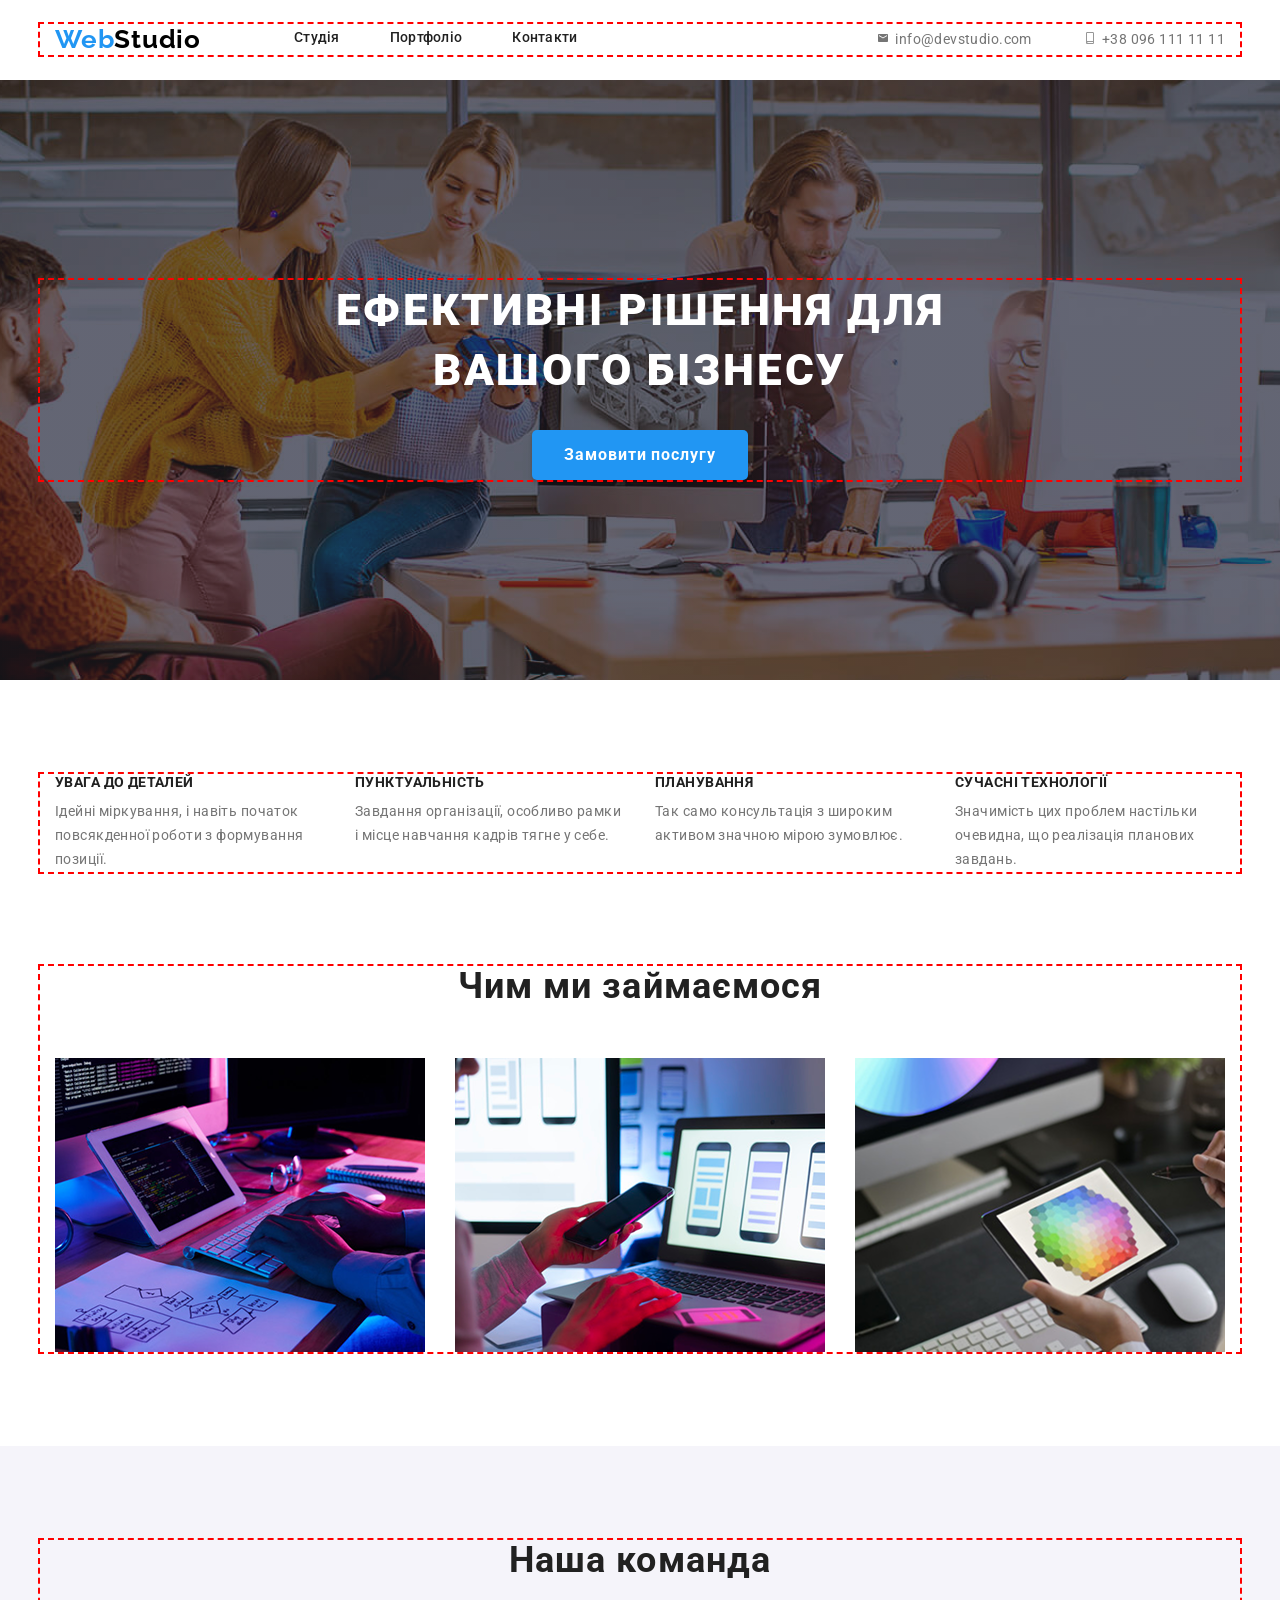
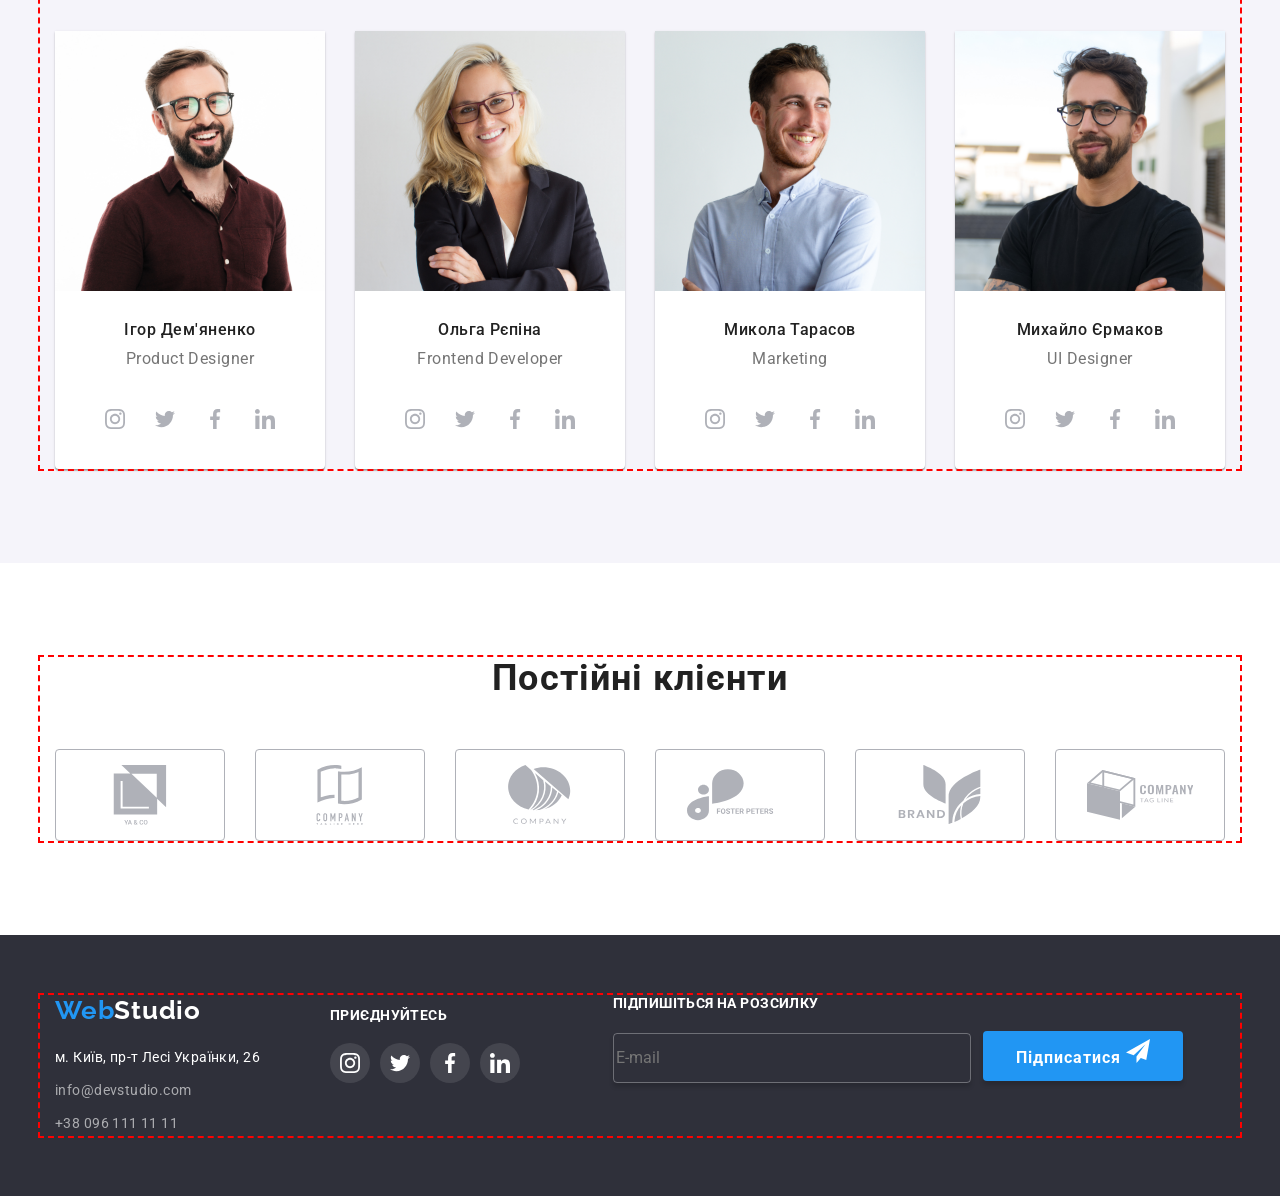
==== commit 3484747c: "commit" ====
--- a/index.html
+++ b/index.html
@@ -1,294 +1,427 @@
-<!DOCTYPE html>
+<!doctype html>
 <html lang="en">
-<head>
-    <meta charset="UTF-8">
-    <meta name="viewport" content="width=device-width, initial-scale=1.0">
+  <head>
+    <meta charset="UTF-8" />
+    <meta name="viewport" content="width=device-width, initial-scale=1.0" />
     <title>WebStudio</title>
-<link rel="preconnect" href="https://fonts.googleapis.com">
-<link rel="preconnect" href="https://fonts.gstatic.com" crossorigin>
-<link href="https://fonts.googleapis.com/css2?family=Raleway:ital,wght@0,100..900;1,100..900&family=Roboto:ital,wght@0,100..900;1,100..900&display=swap" rel="stylesheet">
-<link rel="stylesheet" href="https://cdnjs.cloudflare.com/ajax/libs/modern-normalize/3.0.1/modern-normalize.min.css" integrity="sha512-q6WgHqiHlKyOqslT/lgBgodhd03Wp4BEqKeW6nNtlOY4quzyG3VoQKFrieaCeSnuVseNKRGpGeDU3qPmabCANg==" crossorigin="anonymous" referrerpolicy="no-referrer" />    
-<link rel="stylesheet" href="./Css/reset.css">
-<link rel="stylesheet" href="./Css/style.css">
-</head>
-<body>
-<header class="header">
-<div class="container">
-<a class="header-logo" href="./index.html">
-  <span class="header-logo-blue">Web</span>Studio
-</a>
-<nav class="header-navigation">
-<ul class="header-list">
- <li class="header-item"><a class="header-link" href="./index.html">Студія</a></li>
- <li class="header-item"><a class="header-link" href="./portfolio.html">Портфоліо</a></li>
- <li class="header-item"><a class="header-link" href="">Контакти</a></li>  
-</ul>
-</nav>
-<ul class="header-contacts">
-
-    <li class="header-contacts-item">
-        <a class="header-contacts-link" href="mailto:info@devstudio.com">
-            <svg class="header-icons" width="16" height="12">
+    <link rel="preconnect" href="https://fonts.googleapis.com" />
+    <link rel="preconnect" href="https://fonts.gstatic.com" crossorigin />
+    <link
+      href="https://fonts.googleapis.com/css2?family=Raleway:ital,wght@0,100..900;1,100..900&family=Roboto:ital,wght@0,100..900;1,100..900&display=swap"
+      rel="stylesheet"
+    />
+    <link
+      rel="stylesheet"
+      href="https://cdnjs.cloudflare.com/ajax/libs/modern-normalize/3.0.1/modern-normalize.min.css"
+      integrity="sha512-q6WgHqiHlKyOqslT/lgBgodhd03Wp4BEqKeW6nNtlOY4quzyG3VoQKFrieaCeSnuVseNKRGpGeDU3qPmabCANg=="
+      crossorigin="anonymous"
+      referrerpolicy="no-referrer"
+    />
+    <link rel="stylesheet" href="./Css/reset.css" />
+    <link rel="stylesheet" href="./Css/style.css" />
+  </head>
+  <body>
+    <header class="header">
+      <div class="container">
+        <a class="header-logo" href="./index.html">
+          <span class="header-logo-blue">Web</span>Studio
+        </a>
+        <nav class="header-navigation">
+          <ul class="header-list">
+            <li class="header-item">
+              <a class="header-link" href="./index.html">Студія</a>
+            </li>
+            <li class="header-item">
+              <a class="header-link" href="./portfolio.html">Портфоліо</a>
+            </li>
+            <li class="header-item">
+              <a class="header-link" href="">Контакти</a>
+            </li>
+          </ul>
+        </nav>
+        <ul class="header-contacts">
+          <li class="header-contacts-item">
+            <a class="header-contacts-link" href="mailto:info@devstudio.com">
+              <svg class="header-icons" width="16" height="12">
                 <use href="./Images/symbol-defs.svg#email"></use>
-            </svg>
-            <span class="header-contacts-email">info@devstudio.com</span>
-        </a>
-    </li>
-
-    <li class="header-contacts-item">
-        <a class="header-contacts-link" href="tel:+380961111111">
-            <svg class="header-icons" width="10" height="16">
+              </svg>
+              <span class="header-contacts-email">info@devstudio.com</span>
+            </a>
+          </li>
+
+          <li class="header-contacts-item">
+            <a class="header-contacts-link" href="tel:+380961111111">
+              <svg class="header-icons" width="10" height="16">
                 <use href="./Images/symbol-defs.svg#smartphone"></use>
-            </svg>
-            <span class="header-contacts-tel">+38 096 111 11 11</span>
-        </a>
-    </li>
-
-</ul>
-<button type="button" class="header-menu">
-    <img class="header-mobile" src="./Images/menu_40px.png" alt="Відкрити меню">
-</button>
-</div>
-</header>  
-<main class="main">
-<section class="hero">
-<div class="container">
-<h1 class="hero-title">Ефективні рішення для вашого бізнесу</h1>
-<button class="hero-button" type="button">Замовити послугу</button>   
-</div>
-</section>
- <section class="features">
-<div class="container">
-<ul class="features-list">
-    <li class="features-item"> 
-        <h3 class="features-title">УВАГА ДО ДЕТАЛЕЙ</h3>
-        <p class="features-text">Ідейні міркування, і навіть початок повсякденної роботи з формування позиції.</p>
-    </li>
-    <li class="features-item">
-        <h3 class="features-title">ПУНКТУАЛЬНІСТЬ</h3>
-        <p class="features-text">Завдання організації, особливо рамки і місце навчання кадрів тягне у себе.</p>
-    </li>
-    <li class="features-item">
-        <h3 class="features-title">ПЛАНУВАННЯ</h3>
-        <p class="features-text">Так само консультація з широким активом значною мірою зумовлює.</p>
-    </li>
-    <li class="features-item">
-        <h3 class="features-title">СУЧАСНІ ТЕХНОЛОГІЇ</h3>
-        <p class="features-text">Значимість цих проблем настільки очевидна, що реалізація планових завдань.</p>
-    </li>
-</ul>
-</div>
-</section>
-<section class="gallery">
-<div class="container">
-<h2 class="gallery-title">Чим ми займаємося</h2>
-<ul class="gallery-list">
-    <li class="gallery-item"><img class="gallery-img" src="./Images/Keyboard.png" alt="Coding"></li>
-    <li class="gallery-item"><img class="gallery-img" src="./Images/Phone.png" alt="MultiDeviceSupport"></li>
-    <li class="gallery-item"><img class="gallery-img" src="./Images/ColorChange.png" alt="Design"></li>
-</ul>  
-</div> 
-</section> 
-<section class="team">
-    <div class="container">
-<h2 class="team-title">Наша команда</h2>    
-<ul class="team-list">
-    <li class="team-item">
-        <img class="team-img" src="./Images/ІгорДем'яненко.png" alt="Product Designer">
-        <h3 class="team-name">Ігор Дем'яненко</h3>
-        <p class="team-text">Product Designer</p>
-        <ul class="team-items">
-            <li class="team-elem">
-                <a href="" class="team-link">
-                    <svg class="team-icon">
-                        <use href="./Images/symbol-defs.svg#instagram"></use>
-                    </svg>
-                </a>
-            </li>
-            <li class="team-elem">
-                <a href="" class="team-link">
-                    <svg class="team-icon">
-                        <use href="./Images/symbol-defs.svg#twitter"></use>
-                    </svg>
-                </a>
-            </li>
-            <li class="team-elem">
-                <a href="" class="team-link">
-                    <svg class="team-icon">
-                        <use href="./Images/symbol-defs.svg#facebook-1"></use>
-                    </svg>
-                </a>
-            </li>
-            <li class="team-elem">
-                <a href="" class="team-link">
-                    <svg class="team-icon">
-                        <use href="./Images/symbol-defs.svg#linkedin"></use>
-                    </svg>
-                </a>
-            </li>
+              </svg>
+              <span class="header-contacts-tel">+38 096 111 11 11</span>
+            </a>
+          </li>
         </ul>
-    </li>
-
-    <li class="team-item">
-        <img class="team-img" src="./Images/ОльгаРєпіна.png" alt="Frontend Developer">
-        <h3 class="team-name">Ольга Рєпіна</h3>
-        <p class="team-text">Frontend Developer</p>
-        <ul class="team-items">
-            <li class="team-elem">
-                <a href="" class="team-link">
-                    <svg class="team-icon">
-                        <use href="./Images/symbol-defs.svg#instagram"></use>
-                    </svg>
-                </a>
-            </li>
-            <li class="team-elem">
-                <a href="" class="team-link">
-                    <svg class="team-icon">
-                        <use href="./Images/symbol-defs.svg#twitter"></use>
-                    </svg>
-                </a>
-            </li>
-            <li class="team-elem">
-                <a href="" class="team-link">
-                    <svg class="team-icon">
-                        <use href="./Images/symbol-defs.svg#facebook-1"></use>
-                    </svg>
-                </a>
-            </li>
-            <li class="team-elem">
-                <a href="" class="team-link">
-                    <svg class="team-icon">
-                        <use href="./Images/symbol-defs.svg#linkedin"></use>
-                    </svg>
-                </a>
-            </li>
-        </ul>
-    </li>
-    <li class="team-item">
-        <img class="team-img" src="./Images/МиколаТарасов.png" alt="Marketing">
-        <h3 class="team-name">Микола Тарасов</h3>
-        <p class="team-text">Marketing</p>
-        <ul class="team-items">
-            <li class="team-elem">
-                <a href="" class="team-link">
-                    <svg class="team-icon">
-                        <use href="./Images/symbol-defs.svg#instagram"></use>
-                    </svg>
-                </a>
-            </li>
-            <li class="team-elem">
-                <a href="" class="team-link">
-                    <svg class="team-icon">
-                        <use href="./Images/symbol-defs.svg#twitter"></use>
-                    </svg>
-                </a>
-            </li>
-            <li class="team-elem">
-                <a href="" class="team-link">
-                    <svg class="team-icon">
-                        <use href="./Images/symbol-defs.svg#facebook-1"></use>
-                    </svg>
-                </a>
-            </li>
-            <li class="team-elem">
-                <a href="" class="team-link">
-                    <svg class="team-icon">
-                        <use href="./Images/symbol-defs.svg#linkedin"></use>
-                    </svg>
-                </a>
-            </li>
-        </ul>
-    </li>
-    <li class="team-item">
-        <img class="team-img" src="./Images/МихайлоЄрмаков.png" alt="UI Designer">
-        <h3 class="team-name">Михайло Єрмаков</h3>
-        <p class="team-text">UI Designer</p>
-        <ul class="team-items">
-            <li class="team-elem">
-                <a href="" class="team-link">
-                    <svg class="team-icon">
-                        <use href="./Images/symbol-defs.svg#instagram"></use>
-                    </svg>
-                </a>
-            </li>
-            <li class="team-elem">
-                <a href="" class="team-link">
-                    <svg class="team-icon">
-                        <use href="./Images/symbol-defs.svg#twitter"></use>
-                    </svg>
-                </a>
-            </li>
-            <li class="team-elem">
-                <a href="" class="team-link">
-                    <svg class="team-icon">
-                        <use href="./Images/symbol-defs.svg#facebook-1"></use>
-                    </svg>
-                </a>
-            </li>
-            <li class="team-elem">
-                <a href="" class="team-link">
-                    <svg class="team-icon">
-                        <use href="./Images/symbol-defs.svg#linkedin"></use>
-                    </svg>
-                </a>
-            </li>
-        </ul>
-    </li>
-</ul>
-</div>
-</section>
-<section class="clients">
-    <div class="container">
-    <h2 class="client-title">Постійні клієнти</h2>
-<ul class="client-icons">
-    <li class="client-item">
-        <svg class="client-icon">
-            <use href="./Images/symbol-defs.svg#group"></use>
-        </svg>
-    </li>
-    <li class="client-item">
-        <svg class="client-icon">
-            <use href="./Images/symbol-defs.svg#group-1"></use>
-        </svg>
-    </li>
-    <li class="client-item">
-        <svg class="client-icon">
-            <use href="./Images/symbol-defs.svg#group-2"></use>
-        </svg>
-    </li>
-    <li class="client-item">
-        <svg class="client-icon">
-            <use href="./Images/symbol-defs.svg#group-3"></use>
-        </svg>
-    </li>
-    <li class="client-item">
-        <svg class="client-icon">
-            <use href="./Images/symbol-defs.svg#group-4"></use>
-        </svg>
-    </li>
-    <li class="client-item">
-        <svg class="client-icon">
-            <use href="./Images/symbol-defs.svg#group-5"></use>
-        </svg>
-    </li>
-</ul>
-    </div>
-</section>
-</main>  
- <footer class="footer">
-<div class="container">
-<div class="footer-box">
-<a class="footer-logo" href="./index.html">
-  <span class="footer-logo-blue">Web</span>Studio
-</a>  
-<ul class="contacts">
-<li class="contacts-item"><p class="contacts-address">м. Київ, пр-т Лесі Українки, 26</p></li>
-<li class="contacts-item"><a class="contacts-email" href="mailto:info@devstudio.com">info@devstudio.com</a></li>
-<li class="contacts-item"><a class="contacts-tel" href="tel:+38 096 111 11 11">+38 096 111 11 11</a></li>
-</ul>
-</div>
-</div>
-</footer>
-<script src="./mobile-menu.js"></script>
-</body>
-</html>+        <button type="button" class="header-menu">
+          <img
+            class="header-mobile"
+            src="./Images/menu_40px.png"
+            alt="Відкрити меню"
+          />
+        </button>
+      </div>
+    </header>
+    <main class="main">
+      <section class="hero">
+        <div class="container">
+          <h1 class="hero-title">Ефективні рішення для вашого бізнесу</h1>
+          <button class="hero-button" type="button">Замовити послугу</button>
+        </div>
+      </section>
+      <section class="features">
+        <div class="container">
+          <ul class="features-list">
+            <li class="features-item">
+              <h3 class="features-title">УВАГА ДО ДЕТАЛЕЙ</h3>
+              <p class="features-text">
+                Ідейні міркування, і навіть початок повсякденної роботи з
+                формування позиції.
+              </p>
+            </li>
+            <li class="features-item">
+              <h3 class="features-title">ПУНКТУАЛЬНІСТЬ</h3>
+              <p class="features-text">
+                Завдання організації, особливо рамки і місце навчання кадрів
+                тягне у себе.
+              </p>
+            </li>
+            <li class="features-item">
+              <h3 class="features-title">ПЛАНУВАННЯ</h3>
+              <p class="features-text">
+                Так само консультація з широким активом значною мірою зумовлює.
+              </p>
+            </li>
+            <li class="features-item">
+              <h3 class="features-title">СУЧАСНІ ТЕХНОЛОГІЇ</h3>
+              <p class="features-text">
+                Значимість цих проблем настільки очевидна, що реалізація
+                планових завдань.
+              </p>
+            </li>
+          </ul>
+        </div>
+      </section>
+      <section class="gallery">
+        <div class="container">
+          <h2 class="gallery-title">Чим ми займаємося</h2>
+          <ul class="gallery-list">
+            <li class="gallery-item">
+              <img
+                class="gallery-img"
+                src="./Images/Keyboard.png"
+                alt="Coding"
+              />
+            </li>
+            <li class="gallery-item">
+              <img
+                class="gallery-img"
+                src="./Images/Phone.png"
+                alt="MultiDeviceSupport"
+              />
+            </li>
+            <li class="gallery-item">
+              <img
+                class="gallery-img"
+                src="./Images/ColorChange.png"
+                alt="Design"
+              />
+            </li>
+          </ul>
+        </div>
+      </section>
+      <section class="team">
+        <div class="container">
+          <h2 class="team-title">Наша команда</h2>
+          <ul class="team-list">
+            <li class="team-item">
+              <img
+                class="team-img"
+                src="./Images/ІгорДем'яненко.png"
+                alt="Product Designer"
+              />
+              <h3 class="team-name">Ігор Дем'яненко</h3>
+              <p class="team-text">Product Designer</p>
+              <ul class="team-items">
+                <li class="team-elem">
+                  <a href="" class="team-link">
+                    <svg class="team-icon">
+                      <use href="./Images/symbol-defs.svg#instagram"></use>
+                    </svg>
+                  </a>
+                </li>
+                <li class="team-elem">
+                  <a href="" class="team-link">
+                    <svg class="team-icon">
+                      <use href="./Images/symbol-defs.svg#twitter"></use>
+                    </svg>
+                  </a>
+                </li>
+                <li class="team-elem">
+                  <a href="" class="team-link">
+                    <svg class="team-icon">
+                      <use href="./Images/symbol-defs.svg#facebook-1"></use>
+                    </svg>
+                  </a>
+                </li>
+                <li class="team-elem">
+                  <a href="" class="team-link">
+                    <svg class="team-icon">
+                      <use href="./Images/symbol-defs.svg#linkedin"></use>
+                    </svg>
+                  </a>
+                </li>
+              </ul>
+            </li>
+
+            <li class="team-item">
+              <img
+                class="team-img"
+                src="./Images/ОльгаРєпіна.png"
+                alt="Frontend Developer"
+              />
+              <h3 class="team-name">Ольга Рєпіна</h3>
+              <p class="team-text">Frontend Developer</p>
+              <ul class="team-items">
+                <li class="team-elem">
+                  <a href="" class="team-link">
+                    <svg class="team-icon">
+                      <use href="./Images/symbol-defs.svg#instagram"></use>
+                    </svg>
+                  </a>
+                </li>
+                <li class="team-elem">
+                  <a href="" class="team-link">
+                    <svg class="team-icon">
+                      <use href="./Images/symbol-defs.svg#twitter"></use>
+                    </svg>
+                  </a>
+                </li>
+                <li class="team-elem">
+                  <a href="" class="team-link">
+                    <svg class="team-icon">
+                      <use href="./Images/symbol-defs.svg#facebook-1"></use>
+                    </svg>
+                  </a>
+                </li>
+                <li class="team-elem">
+                  <a href="" class="team-link">
+                    <svg class="team-icon">
+                      <use href="./Images/symbol-defs.svg#linkedin"></use>
+                    </svg>
+                  </a>
+                </li>
+              </ul>
+            </li>
+            <li class="team-item">
+              <img
+                class="team-img"
+                src="./Images/МиколаТарасов.png"
+                alt="Marketing"
+              />
+              <h3 class="team-name">Микола Тарасов</h3>
+              <p class="team-text">Marketing</p>
+              <ul class="team-items">
+                <li class="team-elem">
+                  <a href="" class="team-link">
+                    <svg class="team-icon">
+                      <use href="./Images/symbol-defs.svg#instagram"></use>
+                    </svg>
+                  </a>
+                </li>
+                <li class="team-elem">
+                  <a href="" class="team-link">
+                    <svg class="team-icon">
+                      <use href="./Images/symbol-defs.svg#twitter"></use>
+                    </svg>
+                  </a>
+                </li>
+                <li class="team-elem">
+                  <a href="" class="team-link">
+                    <svg class="team-icon">
+                      <use href="./Images/symbol-defs.svg#facebook-1"></use>
+                    </svg>
+                  </a>
+                </li>
+                <li class="team-elem">
+                  <a href="" class="team-link">
+                    <svg class="team-icon">
+                      <use href="./Images/symbol-defs.svg#linkedin"></use>
+                    </svg>
+                  </a>
+                </li>
+              </ul>
+            </li>
+            <li class="team-item">
+              <img
+                class="team-img"
+                src="./Images/МихайлоЄрмаков.png"
+                alt="UI Designer"
+              />
+              <h3 class="team-name">Михайло Єрмаков</h3>
+              <p class="team-text">UI Designer</p>
+              <ul class="team-items">
+                <li class="team-elem">
+                  <a href="" class="team-link">
+                    <svg class="team-icon">
+                      <use href="./Images/symbol-defs.svg#instagram"></use>
+                    </svg>
+                  </a>
+                </li>
+                <li class="team-elem">
+                  <a href="" class="team-link">
+                    <svg class="team-icon">
+                      <use href="./Images/symbol-defs.svg#twitter"></use>
+                    </svg>
+                  </a>
+                </li>
+                <li class="team-elem">
+                  <a href="" class="team-link">
+                    <svg class="team-icon">
+                      <use href="./Images/symbol-defs.svg#facebook-1"></use>
+                    </svg>
+                  </a>
+                </li>
+                <li class="team-elem">
+                  <a href="" class="team-link">
+                    <svg class="team-icon">
+                      <use href="./Images/symbol-defs.svg#linkedin"></use>
+                    </svg>
+                  </a>
+                </li>
+              </ul>
+            </li>
+          </ul>
+        </div>
+      </section>
+      <section class="clients">
+        <div class="container">
+          <h2 class="client-title">Постійні клієнти</h2>
+          <ul class="client-icons">
+            <li class="client-item">
+              <svg class="client-icon">
+                <use href="./Images/symbol-defs.svg#group"></use>
+              </svg>
+            </li>
+            <li class="client-item">
+              <svg class="client-icon">
+                <use href="./Images/symbol-defs.svg#group-1"></use>
+              </svg>
+            </li>
+            <li class="client-item">
+              <svg class="client-icon">
+                <use href="./Images/symbol-defs.svg#group-2"></use>
+              </svg>
+            </li>
+            <li class="client-item">
+              <svg class="client-icon">
+                <use href="./Images/symbol-defs.svg#group-3"></use>
+              </svg>
+            </li>
+            <li class="client-item">
+              <svg class="client-icon">
+                <use href="./Images/symbol-defs.svg#group-4"></use>
+              </svg>
+            </li>
+            <li class="client-item">
+              <svg class="client-icon">
+                <use href="./Images/symbol-defs.svg#group-5"></use>
+              </svg>
+            </li>
+          </ul>
+        </div>
+      </section>
+    </main>
+    <footer class="footer">
+      <div class="container">
+        <div class="footer-box">
+          <div class="footer-contacts">
+            <a class="footer-logo" href="./index.html">
+              <span class="footer-logo-blue">Web</span>Studio
+            </a>
+
+            <ul class="contacts">
+              <li class="contacts-item">
+                <p class="contacts-address">м. Київ, пр-т Лесі Українки, 26</p>
+              </li>
+              <li class="contacts-item">
+                <a class="contacts-email" href="mailto:info@devstudio.com">
+                  info@devstudio.com
+                </a>
+              </li>
+              <li class="contacts-item">
+                <a class="contacts-tel" href="tel:+380961111111">
+                  +38 096 111 11 11
+                </a>
+              </li>
+            </ul>
+          </div>
+
+          <div class="footer-social">
+            <p class="footer-title">приєднуйтесь</p>
+
+            <ul class="footer-items">
+              <li class="footer-elem">
+                <a href="" class="footer-link">
+                  <svg class="footer-icon">
+                    <use href="./Images/symbol-defs.svg#instagram"></use>
+                  </svg>
+                </a>
+              </li>
+
+              <li class="footer-elem">
+                <a href="" class="footer-link">
+                  <svg class="footer-icon">
+                    <use href="./Images/symbol-defs.svg#twitter"></use>
+                  </svg>
+                </a>
+              </li>
+
+              <li class="footer-elem">
+                <a href="" class="footer-link">
+                  <svg class="footer-icon">
+                    <use href="./Images/symbol-defs.svg#facebook-1"></use>
+                  </svg>
+                </a>
+              </li>
+
+              <li class="footer-elem">
+                <a href="" class="footer-link">
+                  <svg class="footer-icon">
+                    <use href="./Images/symbol-defs.svg#linkedin"></use>
+                  </svg>
+                </a>
+              </li>
+            </ul>
+          </div>
+          <div class="footer-subscribe">
+            <p class="footer-subscribe-title">Підпишіться на розсилку</p>
+
+            <form class="footer-form">
+              <input
+                class="footer-input"
+                type="email"
+                name="email"
+                placeholder="E-mail"
+              />
+
+              <button class="footer-button" type="submit">
+                Підписатися
+
+                <svg class="footer-send-icon">
+                  <use href="./Images/symbol-defs.svg#send"></use>
+                </svg>
+              </button>
+            </form>
+          </div>
+        </div>
+      </div>
+    </footer>
+    <script src="./mobile-menu.js"></script>
+  </body>
+</html>
--- a/Css/style.css
+++ b/Css/style.css
@@ -321,20 +321,39 @@
 
 }
 
+.team-link {
+    display: flex;
+    align-items: center;
+    justify-content: center;
+
+    width: 40px;
+    height: 40px;
+
+    border-radius: 50%;
+
+    color: #afb1b8;
+
+    transition: background-color 250ms ease
+    ,color 250ms ease;
+}
+.team-link:hover,
+.team-link:focus {
+    background-color: #2196f3;
+    color: #ffffff;
+}
 
 .team-items{
 display: flex;
 align-items: flex-end;
 justify-content: center;    
 padding-bottom: 30px;
-gap: 36px;
+gap: 10px;
 }
 .team-icon{
-    width: 20.0px;
-height: 20.0px;
-fill: #AFB1B8;
+    width: 20px;
+    height: 20px;
+    fill: currentColor;
 transition: 0.3s ease;
-
 }
 .team-icon:hover{
     fill: #FFFFFF;
@@ -388,54 +407,63 @@
 margin: 10px;
 margin-bottom: 30px;
 }
-.clients{
+.clients {
     margin-top: 94px;
     margin-bottom: 94px;
 }
 
-.client-title{
+.client-title {
     color: #212121;
-text-align: center;
-font-family: Roboto;
-font-size: 36px;
-font-style: normal;
-font-weight: 700;
-line-height: normal;
-letter-spacing: 1.08px;
-width: 297.0px;
-height: 42.0px;
-margin-bottom: 50px;
-margin-left: auto;
-margin-right: auto;
-}
-.client-item{
-    width: 170.0px;
-height: 92.0px;
-border-radius: 4px;
-border: 1px solid #AFB1B8;
-display: flex;
-justify-content: center;
-align-items: center;
-transition: 0.3s ease;
-}
-.client-icons{
-    display: flex;
+    text-align: center;
+    font-family: Roboto;
+    font-size: 36px;
+    font-weight: 700;
+    line-height: normal;
+    letter-spacing: 1.08px;
+
+    width: 297px;
+    height: 42px;
+
+    margin-bottom: 50px;
+    margin-left: auto;
+    margin-right: auto;
+}
+
+.client-icons {
+    display: grid;
+    grid-template-columns: repeat(2, 1fr);
+    gap: 30px;
+}
+
+.client-item {
+    width: 210px;
+    height: 92px;
+
+    display: flex;
+    align-items: center;
     justify-content: center;
-    align-items: center;
-    gap: 30px;
-}
-.client-icon{
-    width: 106.0px;
-height: 60.0px;
-fill: #AFB1B8;
-transition: 0.3s ease;
-
-}
-.client-item:hover{
-    border: 1px solid #2196F3;
-    .client-icon:hover{
-        fill: #2196F3;
-    }
+
+    border-radius: 4px;
+    border: 1px solid #AFB1B8;
+
+    transition: border-color 250ms ease;
+}
+
+.client-icon {
+    width: 106px;
+    height: 60px;
+
+    fill: #AFB1B8;
+
+    transition: fill 250ms ease;
+}
+
+.client-item:hover {
+    border-color: #2196F3;
+}
+
+.client-item:hover .client-icon {
+    fill: #2196F3;
 }
 .footer{
     background-color: #2F303A;
@@ -445,6 +473,9 @@
 }
 .footer-box{
     text-align: center;
+    display: flex;
+    align-items: flex-start;
+    
 }
 .contacts{
 list-style: none;
@@ -623,6 +654,108 @@
 text-decoration:none;
 
 }
+.footer-title{
+    width: 116.0px;
+height: 16.0px;
+    color: #FFF;
+font-family: Roboto;
+font-size: 14px;
+font-style: normal;
+font-weight: 700;
+line-height: normal;
+letter-spacing: 0.42px;
+text-transform: uppercase;
+}
+.footer-link {
+    display: flex;
+    align-items: center;
+    justify-content: center;
+
+    width: 40px;
+    height: 40px;
+
+    border-radius: 50%;
+
+    color: #ffffff;
+background-color: rgba(255, 255, 255, 0.10);
+
+    transition: background-color 250ms ease
+    ,color 250ms ease;
+}
+.footer-icon{
+    width: 20px;
+    height: 20px;
+    fill: currentColor;
+transition: 0.3s ease;
+}
+
+.footer-link:hover,
+.footer-link:focus {
+    background-color: #2196f3;
+    color: #ffffff;
+}
+.footer-contacts{
+    margin-right: 70px;
+}
+.footer-social {
+    margin-right: 93px;
+}
+.footer-social {
+    padding-top: 12px;
+}
+.footer-items{
+display: flex;
+    gap: 10px;
+    margin-top: 20px;
+}
+.footer-subscribe{
+    width: 570.0px;
+        height: 86.0px;
+}
+.footer-subscribe-title{
+    width: 207.0px;
+        height: 16.0px;
+    color: #FFF;
+        font-family: Roboto;
+        font-size: 14px;
+        font-style: normal;
+        font-weight: 700;
+        line-height: normal;
+        letter-spacing: 0.42px;
+        text-transform: uppercase;
+        margin-bottom: 20px;
+
+}
+.footer-input{
+    width: 358.0px;
+        height: 50.0px;
+border-radius: 4px;
+    border: 1px solid rgba(255, 255, 255, 0.30);
+    background: rgba(33, 150, 243, 0.00);
+    box-shadow: 0 4px 4px 0 rgba(0, 0, 0, 0.15);
+    margin-right:8px;
+}
+.footer-button{
+    width: 200.0px;
+        height: 50.0px;
+        color: #FFF;
+            text-align: center;
+            font-family: Roboto;
+            font-size: 16px;
+            font-style: normal;
+            font-weight: 700;
+            line-height: 30px;
+            letter-spacing: 0.96px;
+        border-radius: 4px;
+            background: #2196F3;
+            box-shadow: 0 4px 4px 0 rgba(0, 0, 0, 0.15);
+            text-align: center;
+}
+.footer-send-icon{
+    width: 24.0px;
+        height: 24.0px;
+        fill: #FFF;
+}
 .footer-logo-blue{
 color: var(--accent-color);  
 }  
@@ -751,6 +884,21 @@
         
         grid-template-columns: repeat(2, 1fr);
     }
+    .client-item{
+width: 226.0px;
+height: 92.0px;
+border-radius: 4px;
+border: 1px solid #AFB1B8;
+display: flex;
+justify-content: center;
+align-items: center;
+transition: 0.3s ease;
+}
+.client-icons {
+    display: grid;
+    grid-template-columns: repeat(3, 1fr);
+    gap: 30px;
+}
 .header-menu{
 display: none;
 
@@ -760,6 +908,7 @@
 display: none;
 
 }
+
 .portfolio-list{
 display: grid;
 gap: 30px;
@@ -770,6 +919,7 @@
 border: 1px solid var(--portfolio-border);
 }
 }
+
 .fillters{
     
 display: flex;
@@ -890,6 +1040,21 @@
 .team-list{
     grid-template-columns: repeat(4, 1fr);
 }
+.client-item{
+    width: 170.0px;
+height: 92.0px;
+border-radius: 4px;
+border: 1px solid #AFB1B8;
+display: flex;
+justify-content: center;
+align-items: center;
+transition: 0.3s ease;
+}
+.client-icons {
+    display: grid;
+    grid-template-columns: repeat(6, 1fr);
+    gap: 30px;
+}
 .footer-box{
     text-align: start;
 }
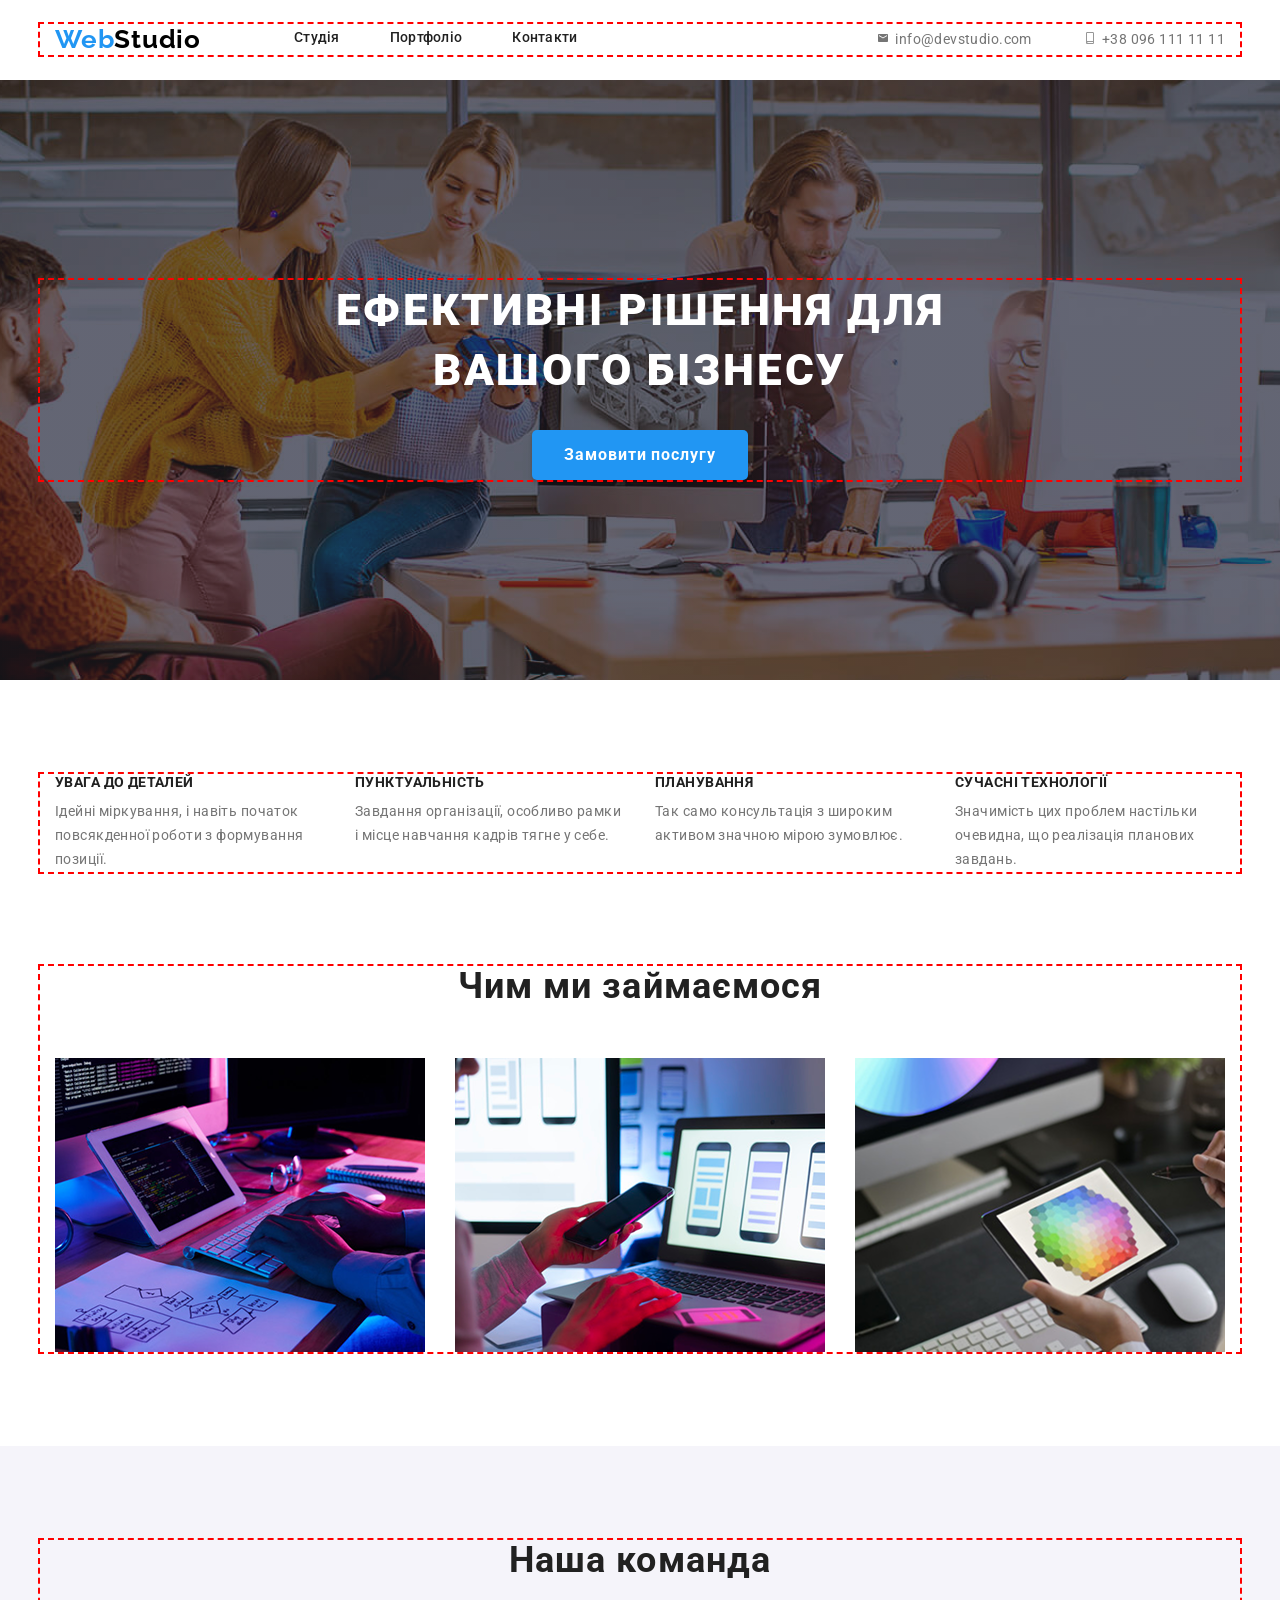
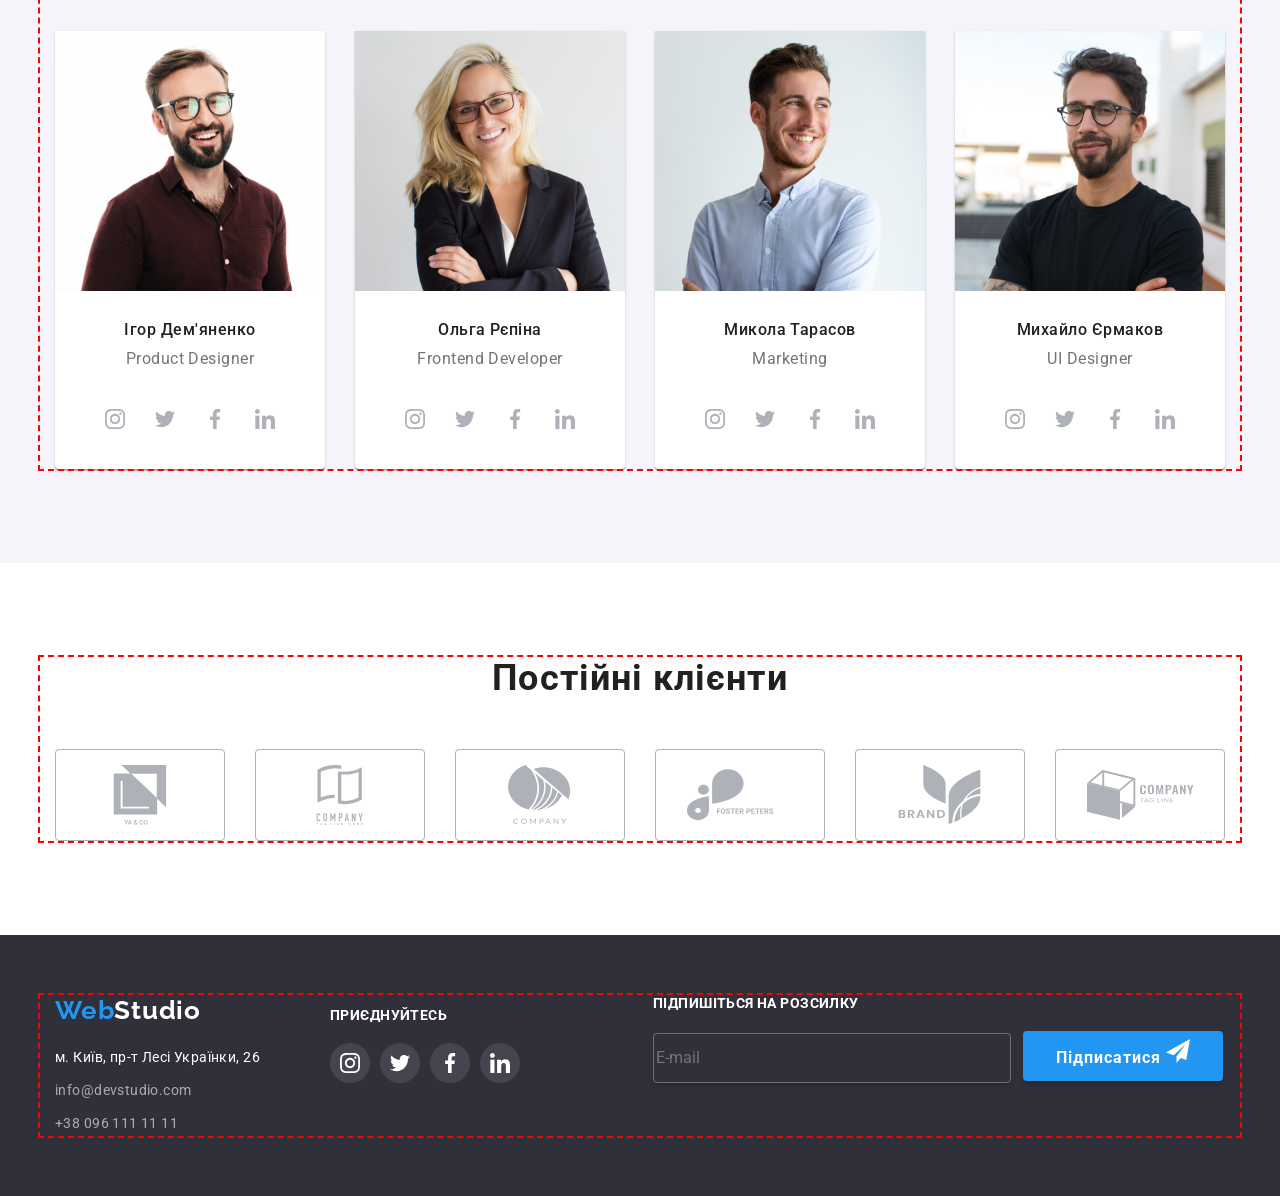
==== commit 5ff45b26: "mobile menu" ====
--- a/index.html
+++ b/index.html
@@ -65,6 +65,43 @@
             alt="Відкрити меню"
           />
         </button>
+        <div class="mobile-menu">
+  <nav class="mobile-menu-navigation">
+    <ul class="mobile-menu-list">
+      <li>
+        <a href="./index.html">Студія</a>
+      </li>
+      <li>
+        <a href="./portfolio.html">Портфоліо</a>
+      </li>
+      <li>
+        <a href="">Контакти</a>
+      </li>
+    </ul>
+  </nav>
+
+  <div class="mobile-menu-bottom">
+    <ul class="mobile-menu-contacts">
+      <li>
+        <a class="mobile-menu-tel" href="tel:+380961111111">
+          +38 096 111 11 11
+        </a>
+      </li>
+      <li>
+        <a class="mobile-menu-email" href="mailto:info@devstudio.com">
+          info@devstudio.com
+        </a>
+      </li>
+    </ul>
+
+    <ul class="mobile-menu-socials">
+      <li><a href="">Instagram</a></li>
+      <li><a href="">Twitter</a></li>
+      <li><a href="">Facebook</a></li>
+      <li><a href="">LinkedIn</a></li>
+    </ul>
+  </div>
+</div>
       </div>
     </header>
     <main class="main">
--- a/Css/style.css
+++ b/Css/style.css
@@ -73,15 +73,18 @@
 fill: currentColor;
 
 }
+
 .header-contacts-link {
 
     color: #757575;
     text-decoration: none;
+    transition: 0.3s ease;
 }
 .header-contacts-link:hover,
 .header-contacts-link:focus {
     color: #2196F3;
 }
+
 .header-contacts-tel{
     width: 16.0px;
 height: 10.0px;
@@ -139,10 +142,159 @@
 .header-link:hover::after{
     opacity: 1;
 }
+ /* Мобільне меню  */
 .header-menu{
     width: 40.0px;
 height: 40.0px;
-
+background-color: #FFF;
+}
+
+
+
+.mobile-menu {
+  display: flex;
+  flex-direction: column;
+  justify-content: space-between;
+
+  position: fixed;
+  inset: 0;
+  z-index: 1000;
+
+  width: 100%;
+  height: 100vh;
+  height: 100dvh;
+
+  padding: 48px 40px;
+
+  background-color: #fff;
+
+  visibility: hidden;
+  opacity: 0;
+  pointer-events: none;
+
+  transition: opacity 250ms ease,
+              visibility 250ms ease;
+}
+
+.mobile-menu-list {
+  display: flex;
+  flex-direction: column;
+  gap: 32px;
+  list-style: none;
+}
+
+.mobile-menu-list a {
+color: #212121;
+font-family: Roboto;
+font-size: 40px;
+font-style: normal;
+font-weight: 500;
+line-height: normal;
+letter-spacing: 0.8px;
+
+}
+
+.mobile-menu-list a:hover,
+.mobile-menu-list a:focus {
+  color: #2196f3;
+}
+
+.mobile-menu-contacts {
+  display: flex;
+  flex-direction: column;
+  gap: 32px;
+  list-style: none;
+  margin-bottom: 64px;
+}
+
+.mobile-menu-tel {
+color: #2196F3;
+font-family: Roboto;
+font-size: 34px;
+font-style: normal;
+font-weight: 500;
+line-height: normal;
+letter-spacing: 0.68px;
+
+}
+
+.mobile-menu-email {
+color: #757575;
+font-family: Roboto;
+font-size: 24px;
+font-style: normal;
+font-weight: 500;
+line-height: normal;
+letter-spacing: 0.48px;
+
+}
+
+.mobile-menu-socials {
+  display: flex;
+  flex-wrap: wrap;
+  gap: 10px;
+  list-style: none;
+}
+
+.mobile-menu-socials li + li {
+  padding-left: 10px;
+  border-left: 1px solid rgba(33, 33, 33, 0.20);
+;
+}
+
+.mobile-menu-socials a {
+color: #2196F3;
+font-family: Roboto;
+font-size: 18px;
+font-style: normal;
+font-weight: 500;
+line-height: 22px;
+letter-spacing: 0.36px;
+
+}
+
+
+.header-menu {
+  position: relative;
+  z-index: 1001;
+  border: none;
+  padding: 0;
+  cursor: pointer;
+}
+
+.header-mobile{
+  display: block;
+  transition: 0.3s ease;
+}
+.header-mobile:hover,:focus{
+fill: #2196F3;
+
+}
+
+
+.header.is-open .mobile-menu {
+  visibility: visible;
+  opacity: 1;
+  pointer-events: auto;
+}
+
+
+
+body.no-scroll {
+  overflow: hidden;
+}
+
+
+
+@media (min-width: 768px) {
+  .mobile-menu {
+    display: none;
+  }
+}
+@media (min-width: 1200px) {
+  .mobile-menu {
+    display: none;
+  }
 }
 .hero{
 padding-top: 118px;
@@ -436,7 +588,7 @@
 }
 
 .client-item {
-    width: 210px;
+    width: 100%;
     height: 92px;
 
     display: flex;
@@ -532,6 +684,7 @@
     justify-content: center;
     flex-direction: row;
 gap: 8px;
+flex-wrap: wrap;
 }
 
 .fillters-button{
@@ -586,13 +739,16 @@
 border: 1px solid var(--portfolio-border);
 display: grid;
 transition: 0.3s ease;
+
 }
 .portfolio-item:hover{
     .over{
         opacity: 1;
+        transform: translateY(0);
     }
 box-shadow: 0 1px 1px 0 rgba(0, 0, 0, 0.12), 0 4px 4px 0 rgba(0, 0, 0, 0.06), 1px 4px 6px 0 rgba(0, 0, 0, 0.16);
 scale: 1.03;
+
 }
 .wrapper{
     position: relative;
@@ -618,6 +774,8 @@
     height: 100%;
     padding: 63px 24px;
     opacity: 0;
+  transform: translateY(100%);
+  transition: transform 300ms ease;
 }
 .portfolio-img{
 width: 100%;
@@ -698,7 +856,7 @@
     margin-right: 70px;
 }
 .footer-social {
-    margin-right: 93px;
+    margin-right: 133px;
 }
 .footer-social {
     padding-top: 12px;
@@ -810,7 +968,26 @@
 }
 
 
-
+@media (max-width:420px){
+    .footer-input{
+        width: 100%;
+    }
+    .portfolio-item{width: 100%;
+    }
+    .footer-box{
+    flex-wrap: wrap;
+    display: flex;
+    align-items: center;
+    justify-content: center;
+
+}
+.footer-contacts{
+    margin-right: 0;
+}
+.footer-social{
+    margin-right: 0;
+}
+}
 
 
 @media (min-width:480px) {
@@ -820,9 +997,43 @@
     .features-item{
         width: 450.0px;
     }
-}
-
-
+    
+}
+
+@media screen and (min-width: 421px) and (max-width: 768px)
+{
+    .portfolio-item{
+       width: 450px;
+    }
+    .footer-title{
+    margin: auto;
+}
+.footer-subscribe{
+    width: 450.0px;
+height: 156.0px;
+margin-top: 60px;
+}
+.footer-box{
+    flex-wrap: wrap;
+    display: flex;
+    align-items: center;
+    justify-content: center;
+
+}
+.footer-subscribe-title{
+    margin: auto;
+    margin-bottom: 20px;
+}
+.footer-button{
+    margin-top: 20px;
+}
+.footer-social{
+    margin-left: 95px;
+}
+.footer-contacts{
+    margin-right: 0px;
+}
+}
 
 @media (min-width:768px) {
     .container{
@@ -918,8 +1129,6 @@
 background-color: var(--text-white);    
 border: 1px solid var(--portfolio-border);
 }
-}
-
 .fillters{
     
 display: flex;
@@ -933,6 +1142,18 @@
 height: 54.0px;
 
 }
+.fillters-list{
+list-style: none;
+display: flex;
+    justify-content: center;
+    flex-direction: row;
+gap: 8px;
+flex-wrap: nowrap;
+}
+
+}
+
+
 @media screen and (min-width: 768px) and (max-width: 1200px) {
     .header-contacts {
         display: flex;
@@ -940,7 +1161,33 @@
 gap: 8px;
 flex-direction: column;
     }
-}
+    .footer-title{
+    margin: auto;
+}
+.footer-subscribe{
+    width: 450.0px;
+height: 156.0px;
+margin-top: 60px;
+}
+.footer-box{
+    flex-wrap: wrap;
+    display: flex;
+    align-items: baseline;
+    justify-content: center;
+
+}
+.footer-subscribe-title{
+    margin: auto;
+    margin-bottom: 20px;
+}
+.footer-button{
+    margin-top: 20px;
+}
+.footer-social{
+    margin-left: 95px;
+}
+}
+
 
 @media (min-width:1200px) {
     .container{
@@ -1073,6 +1320,7 @@
 
 }
 .portfolio-item{
+
 background-color: var(--text-white);    
 border: 1px solid var(--portfolio-border);
 }
@@ -1081,4 +1329,12 @@
 gap: 30px;
 grid-template-columns: repeat(3, 1fr);
 }
-}
+.fillters-list{
+list-style: none;
+display: flex;
+    justify-content: center;
+    flex-direction: row;
+gap: 8px;
+flex-wrap: nowrap;
+}
+}
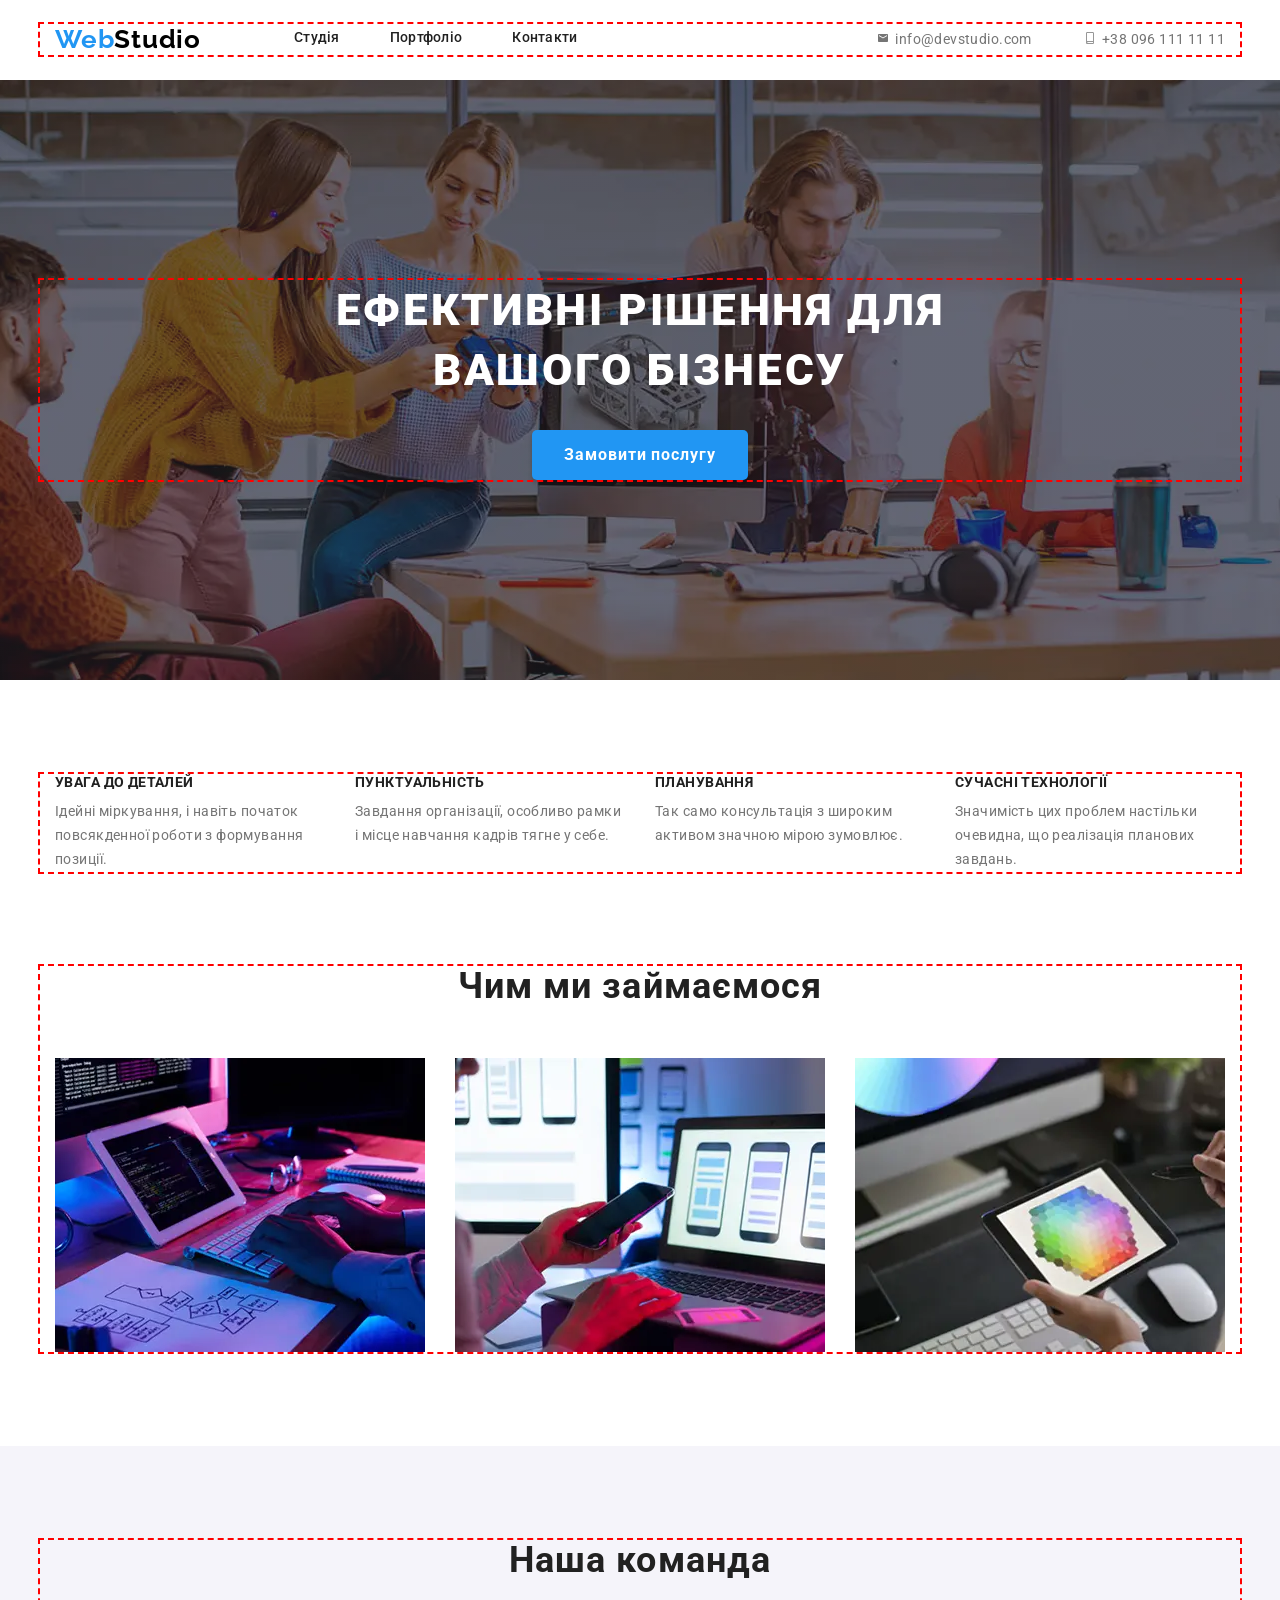
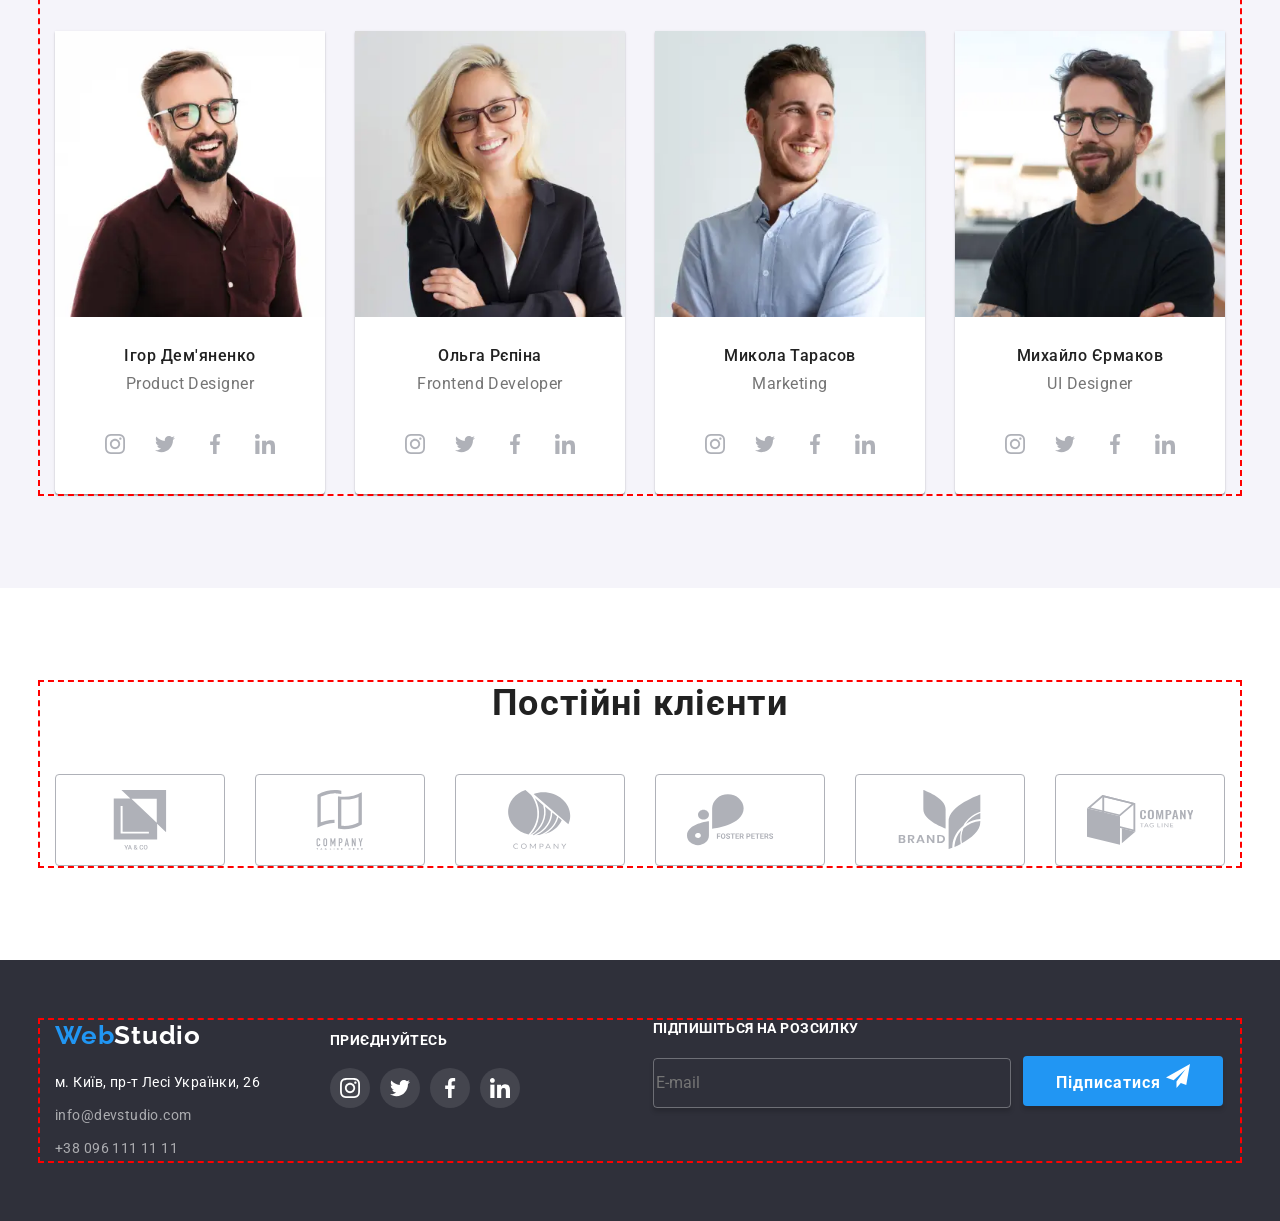
==== commit 7bc7b753: "main and 1 portfolio" ====
--- a/index.html
+++ b/index.html
@@ -66,42 +66,42 @@
           />
         </button>
         <div class="mobile-menu">
-  <nav class="mobile-menu-navigation">
-    <ul class="mobile-menu-list">
-      <li>
-        <a href="./index.html">Студія</a>
-      </li>
-      <li>
-        <a href="./portfolio.html">Портфоліо</a>
-      </li>
-      <li>
-        <a href="">Контакти</a>
-      </li>
-    </ul>
-  </nav>
-
-  <div class="mobile-menu-bottom">
-    <ul class="mobile-menu-contacts">
-      <li>
-        <a class="mobile-menu-tel" href="tel:+380961111111">
-          +38 096 111 11 11
-        </a>
-      </li>
-      <li>
-        <a class="mobile-menu-email" href="mailto:info@devstudio.com">
-          info@devstudio.com
-        </a>
-      </li>
-    </ul>
-
-    <ul class="mobile-menu-socials">
-      <li><a href="">Instagram</a></li>
-      <li><a href="">Twitter</a></li>
-      <li><a href="">Facebook</a></li>
-      <li><a href="">LinkedIn</a></li>
-    </ul>
-  </div>
-</div>
+          <nav class="mobile-menu-navigation">
+            <ul class="mobile-menu-list">
+              <li>
+                <a href="./index.html">Студія</a>
+              </li>
+              <li>
+                <a href="./portfolio.html">Портфоліо</a>
+              </li>
+              <li>
+                <a href="">Контакти</a>
+              </li>
+            </ul>
+          </nav>
+
+          <div class="mobile-menu-bottom">
+            <ul class="mobile-menu-contacts">
+              <li>
+                <a class="mobile-menu-tel" href="tel:+380961111111">
+                  +38 096 111 11 11
+                </a>
+              </li>
+              <li>
+                <a class="mobile-menu-email" href="mailto:info@devstudio.com">
+                  info@devstudio.com
+                </a>
+              </li>
+            </ul>
+
+            <ul class="mobile-menu-socials">
+              <li><a href="">Instagram</a></li>
+              <li><a href="">Twitter</a></li>
+              <li><a href="">Facebook</a></li>
+              <li><a href="">LinkedIn</a></li>
+            </ul>
+          </div>
+        </div>
       </div>
     </header>
     <main class="main">
@@ -149,25 +149,53 @@
           <h2 class="gallery-title">Чим ми займаємося</h2>
           <ul class="gallery-list">
             <li class="gallery-item">
+              <picture>
+                <source
+                  media="(min-width: 1200px)"
+                  srcset="
+                    ./desktop-img/imgdesk-desktop@1x.webp 1x,
+                    ./desktop-img/imgdesk-desktop@2x.webp 2x
+                  "
+                /> 
+              
               <img
                 class="gallery-img"
                 src="./Images/Keyboard.png"
                 alt="Coding"
               />
+              </picture>
             </li>
             <li class="gallery-item">
+              <picture>
+                <source
+                  media="(min-width: 1200px)"
+                  srcset="
+                    ./desktop-img/imgmob-desktop@1x.webp 1x,
+                    ./desktop-img/imgmob-desktop@2x.webp 2x
+                  "
+                /> 
               <img
                 class="gallery-img"
                 src="./Images/Phone.png"
                 alt="MultiDeviceSupport"
               />
+              </picture>
             </li>
             <li class="gallery-item">
+              <picture>
+                <source
+                  media="(min-width: 1200px)"
+                  srcset="
+                    ./desktop-img/imgdesign-desktop@1x.webp 1x,
+                    ./desktop-img/imgdesign-desktop@2x.webp 2x
+                  "
+                /> 
               <img
                 class="gallery-img"
                 src="./Images/ColorChange.png"
                 alt="Design"
               />
+              </picture>
             </li>
           </ul>
         </div>
@@ -177,11 +205,34 @@
           <h2 class="team-title">Наша команда</h2>
           <ul class="team-list">
             <li class="team-item">
-              <img
-                class="team-img"
-                src="./Images/ІгорДем'яненко.png"
-                alt="Product Designer"
-              />
+              <picture>
+                <source
+                  media="(max-width: 767px)"
+                  srcset="
+                    ./mobile-img/imgigor-mobile@1x.webp 1x,
+                    ./mobile-img/imgigor-mobile@2x.webp 2x
+                  "
+                />
+                <source
+                  media="(min-width: 768px)"
+                  srcset="
+                    ./tablet-img/imgigor-tablet@1x.webp 1x,
+                    ./tablet-img/imgigor-tablet@2x.webp 2x
+                  "
+                />
+                <source
+                  media="(min-width: 1200px)"
+                  srcset="
+                    ./desktop-img/imgigor-desktop@1x.webp 1x,
+                    ./desktop-img/imgigor-desktop@2x.webp 2x
+                  "
+                />
+                <img
+                  class="team-img"
+                  src="./Images/ІгорДем'яненко.png"
+                  alt="Product Designer"
+                />
+              </picture>
               <h3 class="team-name">Ігор Дем'яненко</h3>
               <p class="team-text">Product Designer</p>
               <ul class="team-items">
@@ -217,11 +268,34 @@
             </li>
 
             <li class="team-item">
+              <picture>
+                <source
+                  media="(max-width: 767px)"
+                  srcset="
+                    ./mobile-img/imgolga-mobile@1x.webp 1x,
+                    ./mobile-img/imgolga-mobile@2x.webp 2x
+                  "
+                />
+                <source
+                  media="(min-width: 768px)"
+                  srcset="
+                    ./tablet-img/imgolga-tablet@1x.webp 1x,
+                    ./tablet-img/imgolga-tablet@2x.webp 2x
+                  "
+                />
+                <source
+                  media="(min-width: 1200px)"
+                  srcset="
+                    ./desktop-img/imgolga-desktop@1x.webp 1x,
+                    ./desktop-img/imgolga-desktop@2x.webp 2x
+                  "
+                />
               <img
                 class="team-img"
                 src="./Images/ОльгаРєпіна.png"
                 alt="Frontend Developer"
               />
+              </picture>
               <h3 class="team-name">Ольга Рєпіна</h3>
               <p class="team-text">Frontend Developer</p>
               <ul class="team-items">
@@ -256,16 +330,40 @@
               </ul>
             </li>
             <li class="team-item">
+              <picture>
+                <source
+                  media="(max-width: 767px)"
+                  srcset="
+                    ./mobile-img/imgmykola-mobile@1x.webp 1x,
+                    ./mobile-img/imgmykola-mobile@2x.webp 2x
+                  "
+                />
+                <source
+                  media="(min-width: 768px)"
+                  srcset="
+                    ./tablet-img/imgmykola-tablet@1x.webp 1x,
+                    ./tablet-img/imgmykola-tablet@2x.webp 2x
+                  "
+                />
+                <source
+                  media="(min-width: 1200px)"
+                  srcset="
+                    ./desktop-img/imgmykola-desktop@1x.webp 1x,
+                    ./desktop-img/imgmykola-desktop@2x.webp 2x
+                  "
+                />
               <img
                 class="team-img"
                 src="./Images/МиколаТарасов.png"
                 alt="Marketing"
               />
+              </picture>
               <h3 class="team-name">Микола Тарасов</h3>
               <p class="team-text">Marketing</p>
               <ul class="team-items">
                 <li class="team-elem">
                   <a href="" class="team-link">
+
                     <svg class="team-icon">
                       <use href="./Images/symbol-defs.svg#instagram"></use>
                     </svg>
@@ -295,11 +393,34 @@
               </ul>
             </li>
             <li class="team-item">
+             <picture>
+                <source
+                  media="(max-width: 767px)"
+                  srcset="
+                    ./mobile-img/imgmyhaylo-mobile@1x.webp 1x,
+                    ./mobile-img/imgmyhaylo-mobile@2x.webp 2x
+                  "
+                />
+                <source
+                  media="(min-width: 768px)"
+                  srcset="
+                    ./tablet-img/imgmyhaylo-tablet@1x.webp 1x,
+                    ./tablet-img/imgmyhaylo-tablet@2x.webp 2x
+                  "
+                />
+                <source
+                  media="(min-width: 1200px)"
+                  srcset="
+                    ./desktop-img/imgmyhaylo-desktop@1x.webp 1x,
+                    ./desktop-img/imgmyhaylo-desktop@2x.webp 2x
+                  "
+                /> 
               <img
                 class="team-img"
                 src="./Images/МихайлоЄрмаков.png"
                 alt="UI Designer"
               />
+              </picture>
               <h3 class="team-name">Михайло Єрмаков</h3>
               <p class="team-text">UI Designer</p>
               <ul class="team-items">
--- a/Css/style.css
+++ b/Css/style.css
@@ -299,20 +299,26 @@
 .hero{
 padding-top: 118px;
 padding-bottom: 118px;
-    background:linear-gradient(  rgba(47, 48, 58, 0.40),  rgba(47, 48, 58, 0.40)),
-    url(./Img.png);
-
+    background-image:linear-gradient(  rgba(47, 48, 58, 0.40),  rgba(47, 48, 58, 0.40)),
+    url(../mobile-img/Header\ imgherobg-mobile@1x.webp);
     background-position: center;
     background-size: cover;
     background-repeat: no-repeat;
-background-repeat: no-repeat;
-    background-size: cover;
-    background-position: center;
   display: flex;
   align-items: center;
   justify-content: center;
 text-align: center;
 gap: 30px;
+}
+
+@media (min-device-pixel-ratio: 2),
+       (-webkit-min-device-pixel-ratio: 2),
+       (min-resolution: 192dpi),
+       (min-resolution: 2dppx) {
+  .hero{
+       background-image:linear-gradient(  rgba(47, 48, 58, 0.40),  rgba(47, 48, 58, 0.40)),
+    url(../mobile-img/Header\ imgherobg-mobile@2x.webp);
+  }
 }
 .hero-title{
     flex-shrink: 0;
@@ -1057,8 +1063,8 @@
 .hero{
 padding-top: 118px;
 padding-bottom: 118px;
-background:linear-gradient(  rgba(47, 48, 58, 0.40),  rgba(47, 48, 58, 0.40)),
-    url(./Img.png);
+    background:linear-gradient(  rgba(47, 48, 58, 0.40),  rgba(47, 48, 58, 0.40)),
+    url(../tablet-img/Header\ imgherobg-tablet@1x.webp);
 background-repeat: no-repeat;
     background-size: cover;
     background-position: center;
@@ -1068,6 +1074,15 @@
   justify-content: center;
 text-align: center;
 gap: 30px;
+}
+@media (min-device-pixel-ratio: 2),
+       (-webkit-min-device-pixel-ratio: 2),
+       (min-resolution: 192dpi),
+       (min-resolution: 2dppx) {
+  .hero{
+       background-image:linear-gradient(  rgba(47, 48, 58, 0.40),  rgba(47, 48, 58, 0.40)),
+    url(../tablet-img/Header\ imgherobg-tablet@2x.webp);
+  }
 }
 .hero-title{
     width: 360.0px;
@@ -1218,19 +1233,12 @@
 gap: 50px;
 
     }
-    @media (min-device-pixel-ratio: 2),
-       (-webkit-min-device-pixel-ratio: 2),
-       (min-resolution: 192dpi),
-       (min-resolution: 2dppx) {
-  .hero {
-    background-image: url('./desktop-img/Imghero-desktop@1x.webp');
-  }
-}
+   
     .hero{
 padding-top: 200px;
 padding-bottom: 200px;
-background:linear-gradient(  rgba(47, 48, 58, 0.40),  rgba(47, 48, 58, 0.40)),
-    url(./Img.png);
+    background:linear-gradient(  rgba(47, 48, 58, 0.40),  rgba(47, 48, 58, 0.40)),
+    url(../desktop-img/Imgherobg-desktop@1x.webp);
 background-repeat: no-repeat;
     background-size: cover;
     background-position: center;
@@ -1240,6 +1248,15 @@
 text-align: center;
 gap: 30px;
 }
+@media (min-device-pixel-ratio: 2),
+       (-webkit-min-device-pixel-ratio: 2),
+       (min-resolution: 192dpi),
+       (min-resolution: 2dppx) {
+  .hero{
+       background-image:linear-gradient(  rgba(47, 48, 58, 0.40),  rgba(47, 48, 58, 0.40)),
+    url(../desktop-img/Imgherobg-desktop@2x.webp);
+  }
+}
     .hero-title{
         width: 696.0px;
 height: 120.0px;
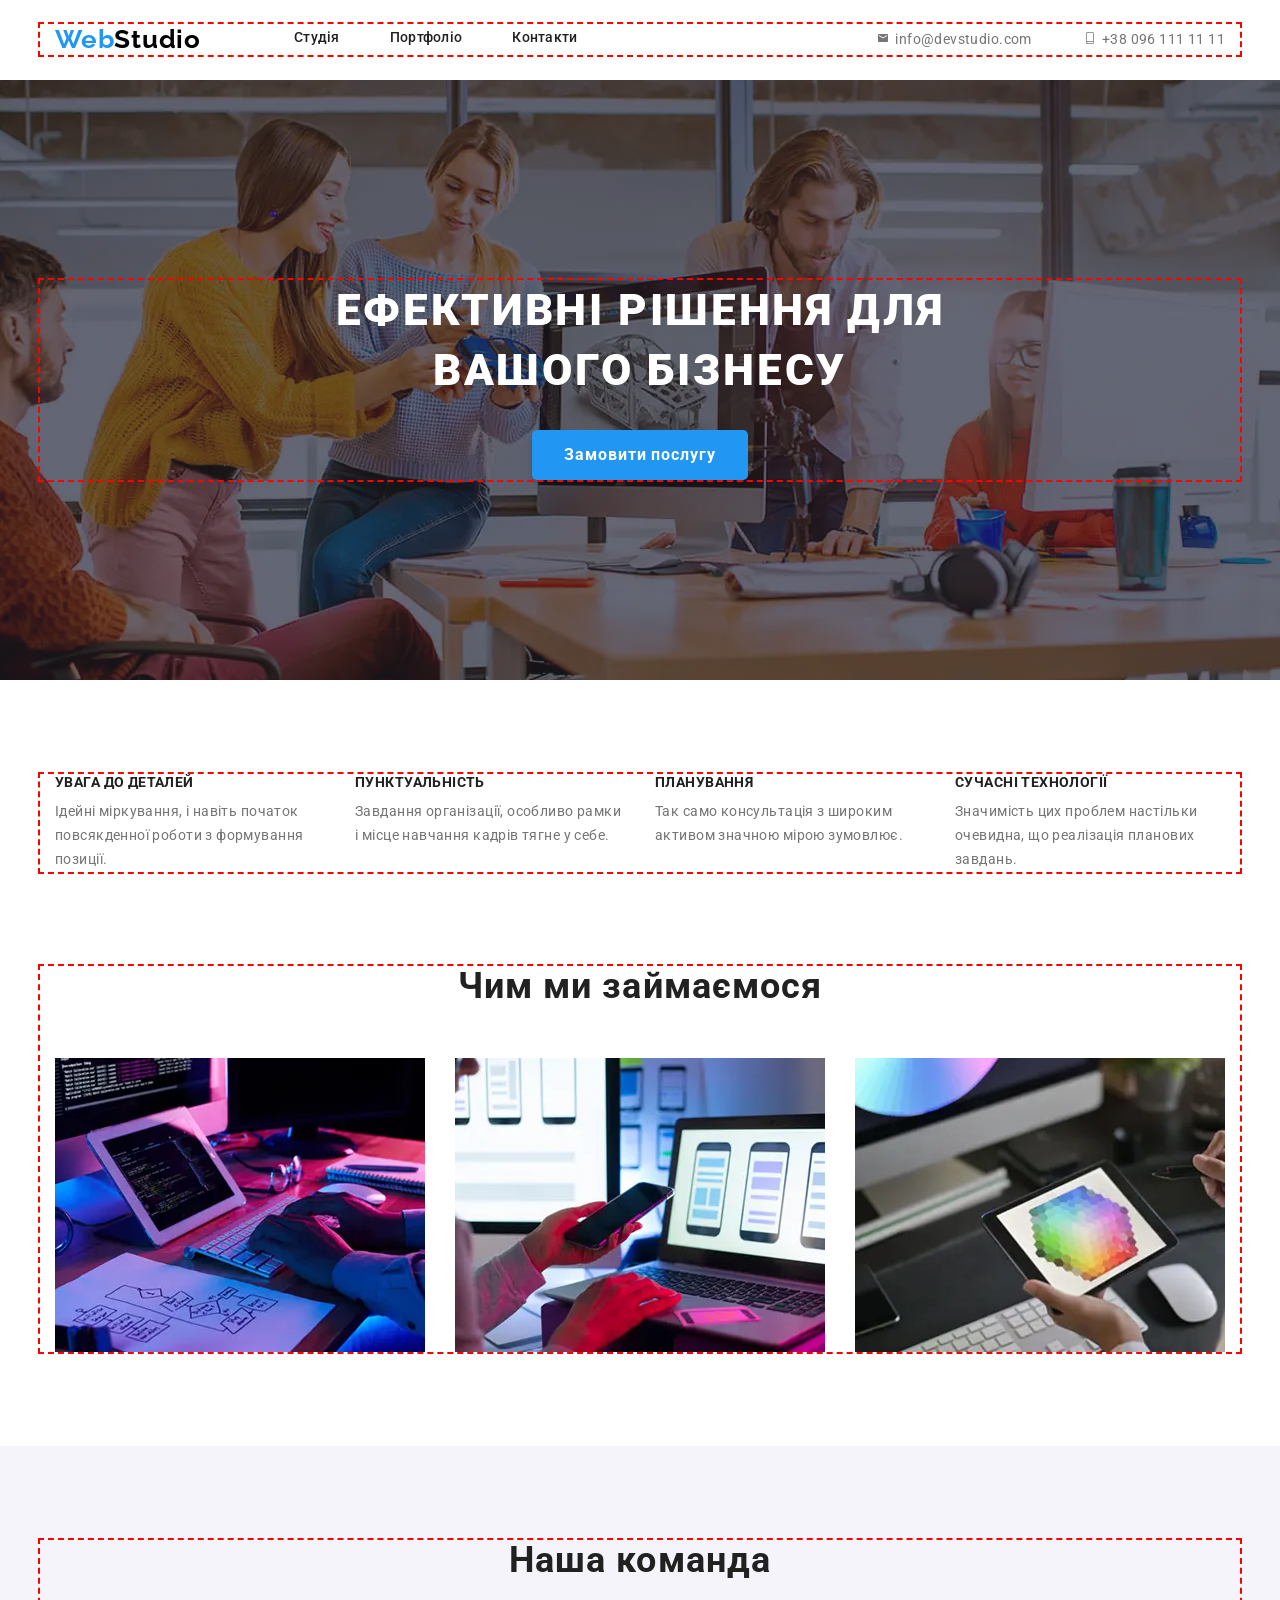
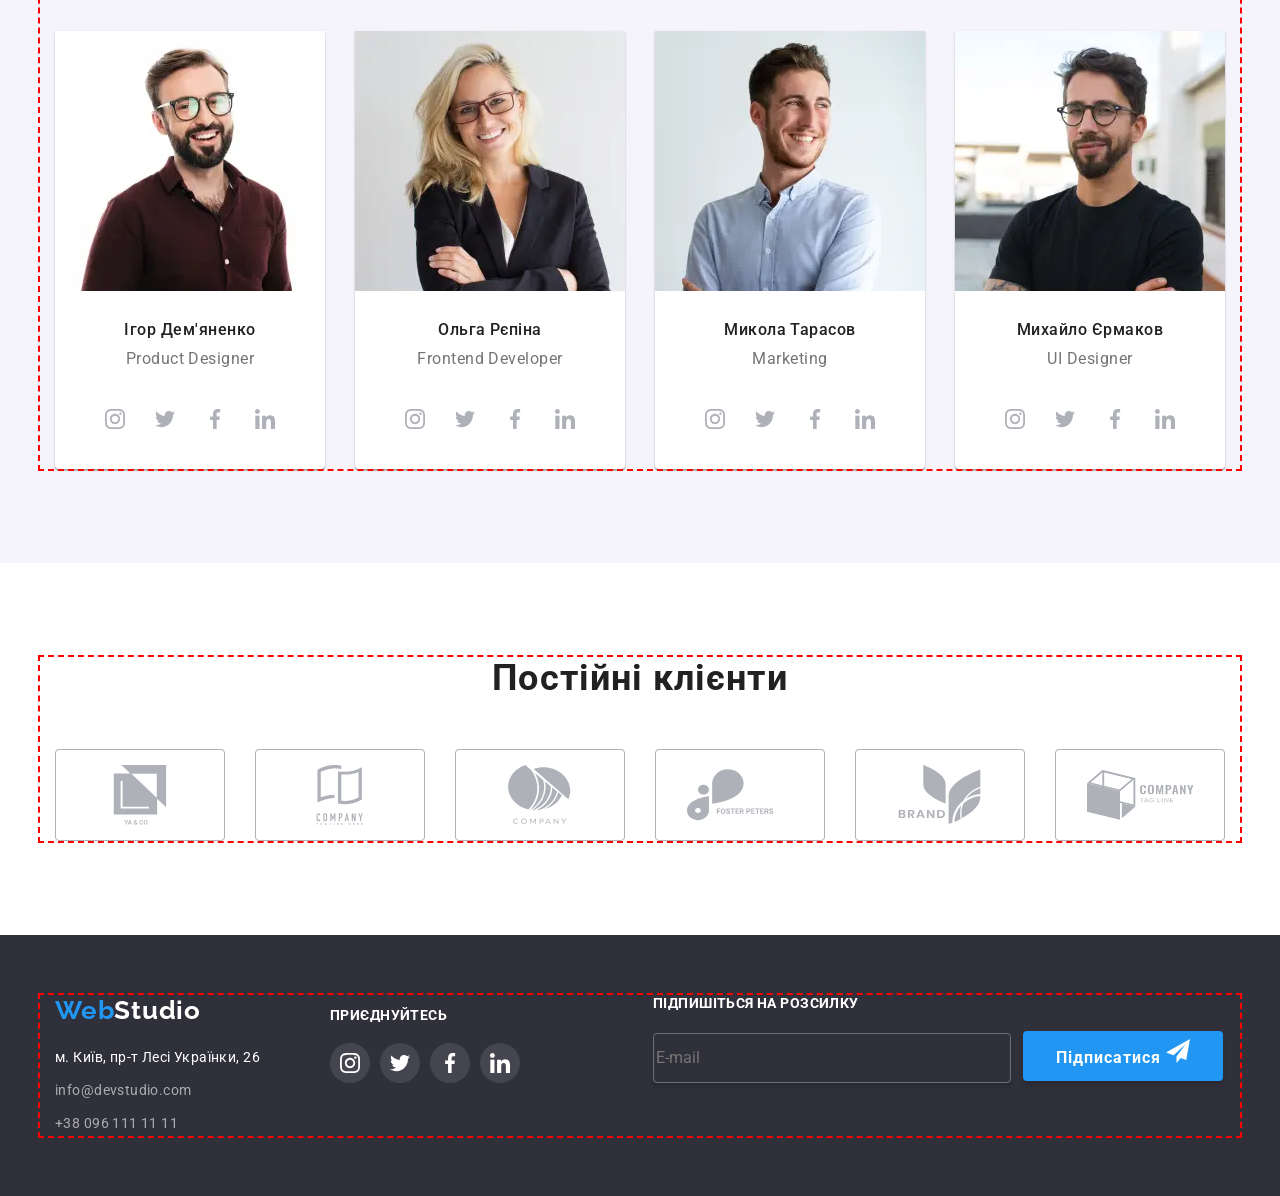
==== commit 01132774: "retina" ====
--- a/index.html
+++ b/index.html
@@ -214,7 +214,7 @@
                   "
                 />
                 <source
-                  media="(min-width: 768px)"
+                  media="(max-width:1199px)"
                   srcset="
                     ./tablet-img/imgigor-tablet@1x.webp 1x,
                     ./tablet-img/imgigor-tablet@2x.webp 2x
@@ -277,7 +277,7 @@
                   "
                 />
                 <source
-                  media="(min-width: 768px)"
+                  media="(max-width:1199px)"
                   srcset="
                     ./tablet-img/imgolga-tablet@1x.webp 1x,
                     ./tablet-img/imgolga-tablet@2x.webp 2x
@@ -339,7 +339,7 @@
                   "
                 />
                 <source
-                  media="(min-width: 768px)"
+                  media="(max-width:1199px)"
                   srcset="
                     ./tablet-img/imgmykola-tablet@1x.webp 1x,
                     ./tablet-img/imgmykola-tablet@2x.webp 2x
@@ -402,7 +402,7 @@
                   "
                 />
                 <source
-                  media="(min-width: 768px)"
+                  media="(max-width:1199px)"
                   srcset="
                     ./tablet-img/imgmyhaylo-tablet@1x.webp 1x,
                     ./tablet-img/imgmyhaylo-tablet@2x.webp 2x
